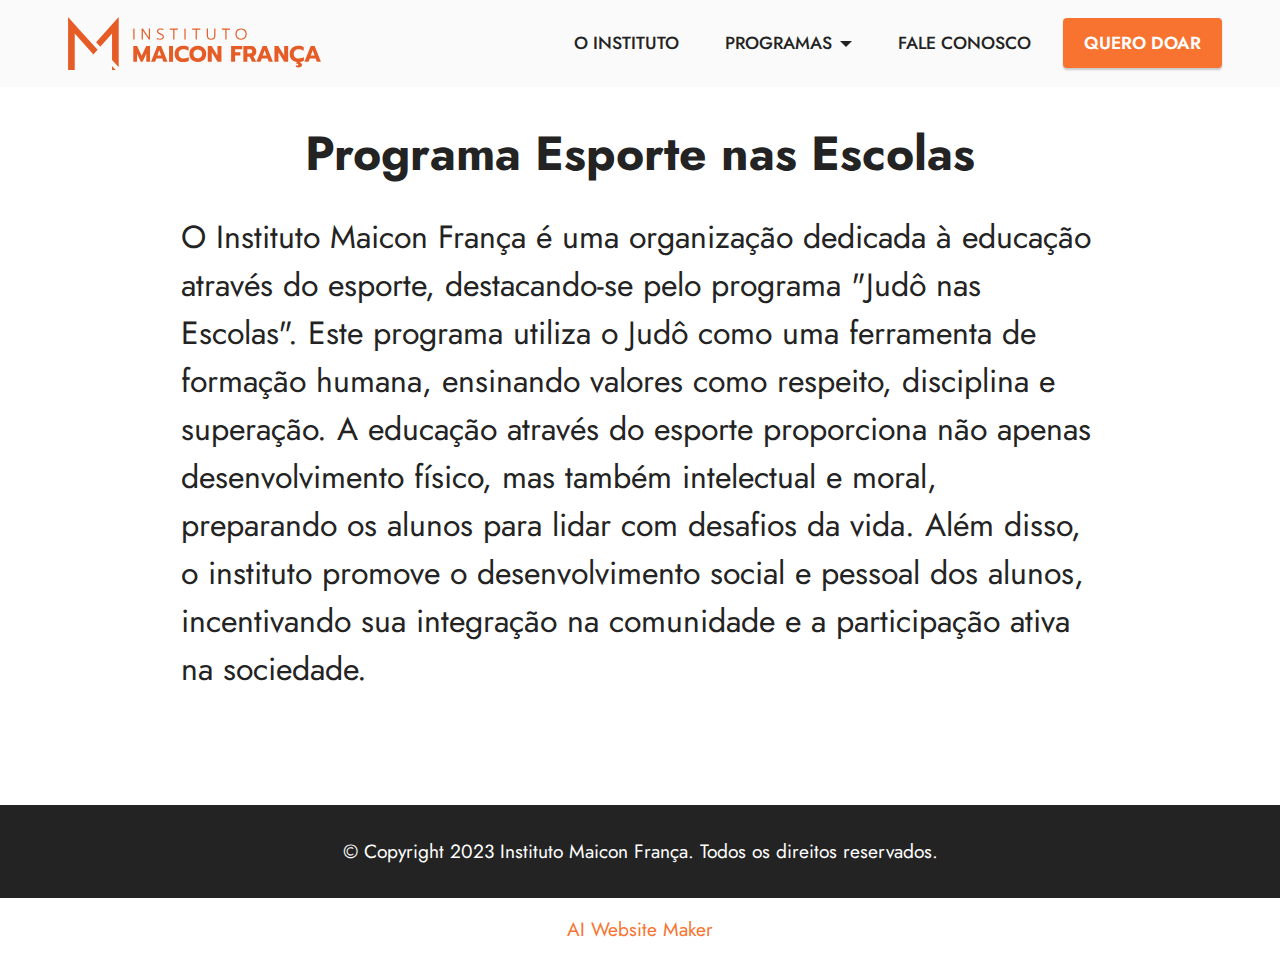
==== page1.html @ 951adec4 "Add files via upload" ====
<!DOCTYPE html>
<html  >
<head>
  <!-- Site made with Mobirise Website Builder v5.9.6, https://mobirise.com -->
  <meta charset="UTF-8">
  <meta http-equiv="X-UA-Compatible" content="IE=edge">
  <meta name="generator" content="Mobirise v5.9.6, mobirise.com">
  <meta name="viewport" content="width=device-width, initial-scale=1, minimum-scale=1">
  <link rel="shortcut icon" href="assets/images/logo-instituto-maicon-frana-3-128x128.png" type="image/x-icon">
  <meta name="description" content="">
  
  
  <title>Esporte nas Escolas</title>
  <link rel="stylesheet" href="assets/bootstrap/css/bootstrap.min.css">
  <link rel="stylesheet" href="assets/bootstrap/css/bootstrap-grid.min.css">
  <link rel="stylesheet" href="assets/bootstrap/css/bootstrap-reboot.min.css">
  <link rel="stylesheet" href="assets/dropdown/css/style.css">
  <link rel="stylesheet" href="assets/socicon/css/styles.css">
  <link rel="stylesheet" href="assets/theme/css/style.css">
  <link rel="preload" href="https://fonts.googleapis.com/css?family=Jost:100,200,300,400,500,600,700,800,900,100i,200i,300i,400i,500i,600i,700i,800i,900i&display=swap" as="style" onload="this.onload=null;this.rel='stylesheet'">
  <noscript><link rel="stylesheet" href="https://fonts.googleapis.com/css?family=Jost:100,200,300,400,500,600,700,800,900,100i,200i,300i,400i,500i,600i,700i,800i,900i&display=swap"></noscript>
  <link rel="preload" as="style" href="assets/mobirise/css/mbr-additional.css"><link rel="stylesheet" href="assets/mobirise/css/mbr-additional.css" type="text/css">

  
  
  
</head>
<body>
  
  <section data-bs-version="5.1" class="menu menu2 cid-sFCw1qGFAI" once="menu" id="menu2-9">
    
    <nav class="navbar navbar-dropdown navbar-fixed-top navbar-expand-lg">
        <div class="container-fluid">
            <div class="navbar-brand">
                <span class="navbar-logo">
                    <a href="index.html">
                        <img src="assets/images/instituto-maicon-frana.svg" alt="Home" style="height: 4.1rem;">
                    </a>
                </span>
                
            </div>
            <button class="navbar-toggler" type="button" data-toggle="collapse" data-bs-toggle="collapse" data-target="#navbarSupportedContent" data-bs-target="#navbarSupportedContent" aria-controls="navbarNavAltMarkup" aria-expanded="false" aria-label="Toggle navigation">
                <div class="hamburger">
                    <span></span>
                    <span></span>
                    <span></span>
                    <span></span>
                </div>
            </button>
            <div class="collapse navbar-collapse" id="navbarSupportedContent">
                <ul class="navbar-nav nav-dropdown" data-app-modern-menu="true"><li class="nav-item"><a class="nav-link link text-black text-primary display-4" href="#top">O INSTITUTO</a></li><li class="nav-item dropdown"><a class="nav-link link text-black text-primary dropdown-toggle display-4" href="index.html#features1-1i" data-toggle="dropdown-submenu" data-bs-toggle="dropdown" data-bs-auto-close="outside" aria-expanded="false">PROGRAMAS</a><div class="dropdown-menu" aria-labelledby="dropdown-540"><a class="text-black text-primary dropdown-item display-4" href="page1.html">Esporte nas Escolas</a><a class="text-black text-primary dropdown-item display-4" href="page2.html">Esporte Transforma</a><a class="text-black text-primary dropdown-item display-4" href="page3.html">Bolsas de Estudos </a><a class="text-black text-primary dropdown-item display-4" href="page4.html">Plano de Carreira  </a></div></li>
                    
                    <li class="nav-item"><a class="nav-link link text-black text-primary display-4" href="index.html#contacts2-1r">FALE CONOSCO</a>
                    </li></ul>
                
                <div class="navbar-buttons mbr-section-btn"><a class="btn btn-primary display-4" href="index.html#footer3-24">QUERO DOAR</a></div>
            </div>
        </div>
    </nav>
</section>

<section data-bs-version="5.1" class="content4 cid-tWuEYJDFMe" id="content4-o">
    

    
    
    <div class="container">
        <div class="row justify-content-center">
            <div class="title col-md-12 col-lg-10">
                <h3 class="mbr-section-title mbr-fonts-style align-center mb-4 display-2"><strong>Programa Esporte nas Escolas</strong></h3>
                <h4 class="mbr-section-subtitle align-center mbr-fonts-style mb-4 display-5">O Instituto Maicon França é uma organização dedicada à educação através do esporte, destacando-se pelo programa "Judô nas Escolas". Este programa utiliza o Judô como uma ferramenta de formação humana, ensinando valores como respeito, disciplina e superação. A educação através do esporte proporciona não apenas desenvolvimento físico, mas também intelectual e moral, preparando os alunos para lidar com desafios da vida. Além disso, o instituto promove o desenvolvimento social e pessoal dos alunos, incentivando sua integração na comunidade e a participação ativa na sociedade.&nbsp;</h4>
                
            </div>
        </div>
    </div>
</section>

<section data-bs-version="5.1" class="footer3 cid-sFCygHrmNf" once="footers" id="footer3-a">

    

    

    <div class="container-fluid">
        <div class="row align-center mbr-white">
            
            
            <div class="row row-copirayt">
                <p class="mbr-text mb-0 mbr-fonts-style mbr-white align-center display-7">
                    © Copyright 2023 Instituto Maicon França. Todos os direitos reservados.
                </p>
            </div>
        </div>
    </div>
</section><section class="display-7" style="padding: 0;align-items: center;justify-content: center;flex-wrap: wrap;    align-content: center;display: flex;position: relative;height: 4rem;"><a href="https://mobiri.se/2564690" style="flex: 1 1;height: 4rem;position: absolute;width: 100%;z-index: 1;"><img alt="" style="height: 4rem;" src="[data-uri]"></a><p style="margin: 0;text-align: center;" class="display-7">&#8204;</p><a style="z-index:1" href="https://mobirise.com/builder/ai-website-builder.html">AI Website Maker</a></section><script src="assets/bootstrap/js/bootstrap.bundle.min.js"></script>  <script src="assets/smoothscroll/smooth-scroll.js"></script>  <script src="assets/ytplayer/index.js"></script>  <script src="assets/dropdown/js/navbar-dropdown.js"></script>  <script src="assets/theme/js/script.js"></script>  
  
  
</body>
</html>
---- assets/dropdown/css/style.css ----
.navbar-dropdown {
  left: 0;
  padding: 0;
  position: absolute;
  right: 0;
  top: 0;
  transition: all 0.45s ease;
  z-index: 1030;
  background: #282828; }
  .navbar-dropdown .navbar-logo {
    margin-right: 0.8rem;
    transition: margin 0.3s ease-in-out;
    vertical-align: middle; }
    .navbar-dropdown .navbar-logo img {
      height: 3.125rem;
      transition: all 0.3s ease-in-out; }
    .navbar-dropdown .navbar-logo.mbr-iconfont {
      font-size: 3.125rem;
      line-height: 3.125rem; }
  .navbar-dropdown .navbar-caption {
    font-weight: 700;
    white-space: normal;
    vertical-align: -4px;
    line-height: 3.125rem !important; }
    .navbar-dropdown .navbar-caption, .navbar-dropdown .navbar-caption:hover {
      color: inherit;
      text-decoration: none; }
  .navbar-dropdown .mbr-iconfont + .navbar-caption {
    vertical-align: -1px; }
  .navbar-dropdown.navbar-fixed-top {
    position: fixed; }
  .navbar-dropdown .navbar-brand span {
    vertical-align: -4px; }
  .navbar-dropdown.bg-color.transparent {
    background: none; }
  .navbar-dropdown.navbar-short .navbar-brand {
    padding: 0.625rem 0; }
    .navbar-dropdown.navbar-short .navbar-brand span {
      vertical-align: -1px; }
  .navbar-dropdown.navbar-short .navbar-caption {
    line-height: 2.375rem !important;
    vertical-align: -2px; }
  .navbar-dropdown.navbar-short .navbar-logo {
    margin-right: 0.5rem; }
    .navbar-dropdown.navbar-short .navbar-logo img {
      height: 2.375rem; }
    .navbar-dropdown.navbar-short .navbar-logo.mbr-iconfont {
      font-size: 2.375rem;
      line-height: 2.375rem; }
  .navbar-dropdown.navbar-short .mbr-table-cell {
    height: 3.625rem; }
  .navbar-dropdown .navbar-close {
    left: 0.6875rem;
    position: fixed;
    top: 0.75rem;
    z-index: 1000; }
  .navbar-dropdown .hamburger-icon {
    content: "";
    display: inline-block;
    vertical-align: middle;
    width: 16px;
    -webkit-box-shadow: 0 -6px 0 1px #282828,0 0 0 1px #282828,0 6px 0 1px #282828;
    -moz-box-shadow: 0 -6px 0 1px #282828,0 0 0 1px #282828,0 6px 0 1px #282828;
    box-shadow: 0 -6px 0 1px #282828,0 0 0 1px #282828,0 6px 0 1px #282828; }

.dropdown-menu .dropdown-toggle[data-toggle="dropdown-submenu"]::after {
  border-bottom: 0.35em solid transparent;
  border-left: 0.35em solid;
  border-right: 0;
  border-top: 0.35em solid transparent;
  margin-left: 0.3rem; }

.dropdown-menu .dropdown-item:focus {
  outline: 0; }

.nav-dropdown {
  font-size: 0.75rem;
  font-weight: 500;
  height: auto !important; }
  .nav-dropdown .nav-btn {
    padding-left: 1rem; }
  .nav-dropdown .link {
    margin: .667em 1.667em;
    font-weight: 500;
    padding: 0;
    transition: color .2s ease-in-out; }
    .nav-dropdown .link.dropdown-toggle {
      margin-right: 2.583em; }
      .nav-dropdown .link.dropdown-toggle::after {
        margin-left: .25rem;
        border-top: 0.35em solid;
        border-right: 0.35em solid transparent;
        border-left: 0.35em solid transparent;
        border-bottom: 0; }
      .nav-dropdown .link.dropdown-toggle[aria-expanded="true"] {
        margin: 0;
        padding: 0.667em 3.263em  0.667em 1.667em; }
  .nav-dropdown .link::after,
  .nav-dropdown .dropdown-item::after {
    color: inherit; }
  .nav-dropdown .btn {
    font-size: 0.75rem;
    font-weight: 700;
    letter-spacing: 0;
    margin-bottom: 0;
    padding-left: 1.25rem;
    padding-right: 1.25rem; }
  .nav-dropdown .dropdown-menu {
    border-radius: 0;
    border: 0;
    left: 0;
    margin: 0;
    padding-bottom: 1.25rem;
    padding-top: 1.25rem;
    position: relative; }
  .nav-dropdown .dropdown-submenu {
    margin-left: 0.125rem;
    top: 0; }
  .nav-dropdown .dropdown-item {
    font-weight: 500;
    line-height: 2;
    padding: 0.3846em 4.615em 0.3846em 1.5385em;
    position: relative;
    transition: color .2s ease-in-out, background-color .2s ease-in-out; }
    .nav-dropdown .dropdown-item::after {
      margin-top: -0.3077em;
      position: absolute;
      right: 1.1538em;
      top: 50%; }
    .nav-dropdown .dropdown-item:focus, .nav-dropdown .dropdown-item:hover {
      background: none; }

@media (max-width: 767px) {
  .nav-dropdown.navbar-toggleable-sm {
    bottom: 0;
    display: none;
    left: 0;
    overflow-x: hidden;
    position: fixed;
    top: 0;
    transform: translateX(-100%);
    -ms-transform: translateX(-100%);
    -webkit-transform: translateX(-100%);
    width: 18.75rem;
    z-index: 999; } }
.nav-dropdown.navbar-toggleable-xl {
  bottom: 0;
  display: none;
  left: 0;
  overflow-x: hidden;
  position: fixed;
  top: 0;
  transform: translateX(-100%);
  -ms-transform: translateX(-100%);
  -webkit-transform: translateX(-100%);
  width: 18.75rem;
  z-index: 999; }

.nav-dropdown-sm {
  display: block !important;
  overflow-x: hidden;
  overflow: auto;
  padding-top: 3.875rem; }
  .nav-dropdown-sm::after {
    content: "";
    display: block;
    height: 3rem;
    width: 100%; }
  .nav-dropdown-sm.collapse.in ~ .navbar-close {
    display: block !important; }
  .nav-dropdown-sm.collapsing, .nav-dropdown-sm.collapse.in {
    transform: translateX(0);
    -ms-transform: translateX(0);
    -webkit-transform: translateX(0);
    transition: all 0.25s ease-out;
    -webkit-transition: all 0.25s ease-out;
    background: #282828; }
  .nav-dropdown-sm.collapsing[aria-expanded="false"] {
    transform: translateX(-100%);
    -ms-transform: translateX(-100%);
    -webkit-transform: translateX(-100%); }
  .nav-dropdown-sm .nav-item {
    display: block;
    margin-left: 0 !important;
    padding-left: 0; }
  .nav-dropdown-sm .link,
  .nav-dropdown-sm .dropdown-item {
    border-top: 1px dotted rgba(255, 255, 255, 0.1);
    font-size: 0.8125rem;
    line-height: 1.6;
    margin: 0 !important;
    padding: 0.875rem 2.4rem 0.875rem 1.5625rem !important;
    position: relative;
    white-space: normal; }
    .nav-dropdown-sm .link:focus, .nav-dropdown-sm .link:hover,
    .nav-dropdown-sm .dropdown-item:focus,
    .nav-dropdown-sm .dropdown-item:hover {
      background: rgba(0, 0, 0, 0.2) !important;
      color: #c0a375; }
  .nav-dropdown-sm .nav-btn {
    position: relative;
    padding: 1.5625rem 1.5625rem 0 1.5625rem; }
    .nav-dropdown-sm .nav-btn::before {
      border-top: 1px dotted rgba(255, 255, 255, 0.1);
      content: "";
      left: 0;
      position: absolute;
      top: 0;
      width: 100%; }
    .nav-dropdown-sm .nav-btn + .nav-btn {
      padding-top: 0.625rem; }
      .nav-dropdown-sm .nav-btn + .nav-btn::before {
        display: none; }
  .nav-dropdown-sm .btn {
    padding: 0.625rem 0; }
  .nav-dropdown-sm .dropdown-toggle[data-toggle="dropdown-submenu"]::after {
    margin-left: .25rem;
    border-top: 0.35em solid;
    border-right: 0.35em solid transparent;
    border-left: 0.35em solid transparent;
    border-bottom: 0; }
  .nav-dropdown-sm .dropdown-toggle[data-toggle="dropdown-submenu"][aria-expanded="true"]::after {
    border-top: 0;
    border-right: 0.35em solid transparent;
    border-left: 0.35em solid transparent;
    border-bottom: 0.35em solid; }
  .nav-dropdown-sm .dropdown-menu {
    margin: 0;
    padding: 0;
    position: relative;
    top: 0;
    left: 0;
    width: 100%;
    border: 0;
    float: none;
    border-radius: 0;
    background: none; }
  .nav-dropdown-sm .dropdown-submenu {
    left: 100%;
    margin-left: 0.125rem;
    margin-top: -1.25rem;
    top: 0; }

.navbar-toggleable-sm .nav-dropdown .dropdown-menu {
  position: absolute; }

.navbar-toggleable-sm .nav-dropdown .dropdown-submenu {
  left: 100%;
  margin-left: 0.125rem;
  margin-top: -1.25rem;
  top: 0; }

.navbar-toggleable-sm.opened .nav-dropdown .dropdown-menu {
  position: relative; }

.navbar-toggleable-sm.opened .nav-dropdown .dropdown-submenu {
  left: 0;
  margin-left: 00rem;
  margin-top: 0rem;
  top: 0; }

.is-builder .nav-dropdown.collapsing {
  transition: none !important; }
---- assets/socicon/css/styles.css ----
@charset "UTF-8";

@font-face {
  font-family: 'Socicon';
  src:  url('../fonts/socicon.eot');
  src:  url('../fonts/socicon.eot?#iefix') format('embedded-opentype'),
    url('../fonts/socicon.woff2') format('woff2'),
    url('../fonts/socicon.ttf') format('truetype'),
    url('../fonts/socicon.woff') format('woff'),
    url('../fonts/socicon.svg#socicon') format('svg');
  font-weight: normal;
  font-style: normal;
  font-display: swap;
}

[data-icon]:before {
  font-family: "socicon" !important;
  content: attr(data-icon);
  font-style: normal !important;
  font-weight: normal !important;
  font-variant: normal !important;
  text-transform: none !important;
  speak: none;
  line-height: 1;
  -webkit-font-smoothing: antialiased;
  -moz-osx-font-smoothing: grayscale;
}

[class^="socicon-"], [class*=" socicon-"] {
  /* use !important to prevent issues with browser extensions that change fonts */
  font-family: 'Socicon' !important;
  speak: none;
  font-style: normal;
  font-weight: normal;
  font-variant: normal;
  text-transform: none;
  line-height: 1;

  /* Better Font Rendering =========== */
  -webkit-font-smoothing: antialiased;
  -moz-osx-font-smoothing: grayscale;
}

.socicon-eitaa:before {
  content: "\e97c";
}
.socicon-soroush:before {
  content: "\e97d";
}
.socicon-bale:before {
  content: "\e97e";
}
.socicon-zazzle:before {
  content: "\e97b";
}
.socicon-society6:before {
  content: "\e97a";
}
.socicon-redbubble:before {
  content: "\e979";
}
.socicon-avvo:before {
  content: "\e978";
}
.socicon-stitcher:before {
  content: "\e977";
}
.socicon-googlehangouts:before {
  content: "\e974";
}
.socicon-dlive:before {
  content: "\e975";
}
.socicon-vsco:before {
  content: "\e976";
}
.socicon-flipboard:before {
  content: "\e973";
}
.socicon-ubuntu:before {
  content: "\e958";
}
.socicon-artstation:before {
  content: "\e959";
}
.socicon-invision:before {
  content: "\e95a";
}
.socicon-torial:before {
  content: "\e95b";
}
.socicon-collectorz:before {
  content: "\e95c";
}
.socicon-seenthis:before {
  content: "\e95d";
}
.socicon-googleplaymusic:before {
  content: "\e95e";
}
.socicon-debian:before {
  content: "\e95f";
}
.socicon-filmfreeway:before {
  content: "\e960";
}
.socicon-gnome:before {
  content: "\e961";
}
.socicon-itchio:before {
  content: "\e962";
}
.socicon-jamendo:before {
  content: "\e963";
}
.socicon-mix:before {
  content: "\e964";
}
.socicon-sharepoint:before {
  content: "\e965";
}
.socicon-tinder:before {
  content: "\e966";
}
.socicon-windguru:before {
  content: "\e967";
}
.socicon-cdbaby:before {
  content: "\e968";
}
.socicon-elementaryos:before {
  content: "\e969";
}
.socicon-stage32:before {
  content: "\e96a";
}
.socicon-tiktok:before {
  content: "\e96b";
}
.socicon-gitter:before {
  content: "\e96c";
}
.socicon-letterboxd:before {
  content: "\e96d";
}
.socicon-threema:before {
  content: "\e96e";
}
.socicon-splice:before {
  content: "\e96f";
}
.socicon-metapop:before {
  content: "\e970";
}
.socicon-naver:before {
  content: "\e971";
}
.socicon-remote:before {
  content: "\e972";
}
.socicon-internet:before {
  content: "\e957";
}
.socicon-moddb:before {
  content: "\e94b";
}
.socicon-indiedb:before {
  content: "\e94c";
}
.socicon-traxsource:before {
  content: "\e94d";
}
.socicon-gamefor:before {
  content: "\e94e";
}
.socicon-pixiv:before {
  content: "\e94f";
}
.socicon-myanimelist:before {
  content: "\e950";
}
.socicon-blackberry:before {
  content: "\e951";
}
.socicon-wickr:before {
  content: "\e952";
}
.socicon-spip:before {
  content: "\e953";
}
.socicon-napster:before {
  content: "\e954";
}
.socicon-beatport:before {
  content: "\e955";
}
.socicon-hackerone:before {
  content: "\e956";
}
.socicon-hackernews:before {
  content: "\e946";
}
.socicon-smashwords:before {
  content: "\e947";
}
.socicon-kobo:before {
  content: "\e948";
}
.socicon-bookbub:before {
  content: "\e949";
}
.socicon-mailru:before {
  content: "\e94a";
}
.socicon-gitlab:before {
  content: "\e945";
}
.socicon-instructables:before {
  content: "\e944";
}
.socicon-portfolio:before {
  content: "\e943";
}
.socicon-codered:before {
  content: "\e940";
}
.socicon-origin:before {
  content: "\e941";
}
.socicon-nextdoor:before {
  content: "\e942";
}
.socicon-udemy:before {
  content: "\e93f";
}
.socicon-livemaster:before {
  content: "\e93e";
}
.socicon-crunchbase:before {
  content: "\e93b";
}
.socicon-homefy:before {
  content: "\e93c";
}
.socicon-calendly:before {
  content: "\e93d";
}
.socicon-realtor:before {
  content: "\e90f";
}
.socicon-tidal:before {
  content: "\e910";
}
.socicon-qobuz:before {
  content: "\e911";
}
.socicon-natgeo:before {
  content: "\e912";
}
.socicon-mastodon:before {
  content: "\e913";
}
.socicon-unsplash:before {
  content: "\e914";
}
.socicon-homeadvisor:before {
  content: "\e915";
}
.socicon-angieslist:before {
  content: "\e916";
}
.socicon-codepen:before {
  content: "\e917";
}
.socicon-slack:before {
  content: "\e918";
}
.socicon-openaigym:before {
  content: "\e919";
}
.socicon-logmein:before {
  content: "\e91a";
}
.socicon-fiverr:before {
  content: "\e91b";
}
.socicon-gotomeeting:before {
  content: "\e91c";
}
.socicon-aliexpress:before {
  content: "\e91d";
}
.socicon-guru:before {
  content: "\e91e";
}
.socicon-appstore:before {
  content: "\e91f";
}
.socicon-homes:before {
  content: "\e920";
}
.socicon-zoom:before {
  content: "\e921";
}
.socicon-alibaba:before {
  content: "\e922";
}
.socicon-craigslist:before {
  content: "\e923";
}
.socicon-wix:before {
  content: "\e924";
}
.socicon-redfin:before {
  content: "\e925";
}
.socicon-googlecalendar:before {
  content: "\e926";
}
.socicon-shopify:before {
  content: "\e927";
}
.socicon-freelancer:before {
  content: "\e928";
}
.socicon-seedrs:before {
  content: "\e929";
}
.socicon-bing:before {
  content: "\e92a";
}
.socicon-doodle:before {
  content: "\e92b";
}
.socicon-bonanza:before {
  content: "\e92c";
}
.socicon-squarespace:before {
  content: "\e92d";
}
.socicon-toptal:before {
  content: "\e92e";
}
.socicon-gust:before {
  content: "\e92f";
}
.socicon-ask:before {
  content: "\e930";
}
.socicon-trulia:before {
  content: "\e931";
}
.socicon-loomly:before {
  content: "\e932";
}
.socicon-ghost:before {
  content: "\e933";
}
.socicon-upwork:before {
  content: "\e934";
}
.socicon-fundable:before {
  content: "\e935";
}
.socicon-booking:before {
  content: "\e936";
}
.socicon-googlemaps:before {
  content: "\e937";
}
.socicon-zillow:before {
  content: "\e938";
}
.socicon-niconico:before {
  content: "\e939";
}
.socicon-toneden:before {
  content: "\e93a";
}
.socicon-augment:before {
  content: "\e908";
}
.socicon-bitbucket:before {
  content: "\e909";
}
.socicon-fyuse:before {
  content: "\e90a";
}
.socicon-yt-gaming:before {
  content: "\e90b";
}
.socicon-sketchfab:before {
  content: "\e90c";
}
.socicon-mobcrush:before {
  content: "\e90d";
}
.socicon-microsoft:before {
  content: "\e90e";
}
.socicon-pandora:before {
  content: "\e907";
}
.socicon-messenger:before {
  content: "\e906";
}
.socicon-gamewisp:before {
  content: "\e905";
}
.socicon-bloglovin:before {
  content: "\e904";
}
.socicon-tunein:before {
  content: "\e903";
}
.socicon-gamejolt:before {
  content: "\e901";
}
.socicon-trello:before {
  content: "\e902";
}
.socicon-spreadshirt:before {
  content: "\e900";
}
.socicon-500px:before {
  content: "\e000";
}
.socicon-8tracks:before {
  content: "\e001";
}
.socicon-airbnb:before {
  content: "\e002";
}
.socicon-alliance:before {
  content: "\e003";
}
.socicon-amazon:before {
  content: "\e004";
}
.socicon-amplement:before {
  content: "\e005";
}
.socicon-android:before {
  content: "\e006";
}
.socicon-angellist:before {
  content: "\e007";
}
.socicon-apple:before {
  content: "\e008";
}
.socicon-appnet:before {
  content: "\e009";
}
.socicon-baidu:before {
  content: "\e00a";
}
.socicon-bandcamp:before {
  content: "\e00b";
}
.socicon-battlenet:before {
  content: "\e00c";
}
.socicon-mixer:before {
  content: "\e00d";
}
.socicon-bebee:before {
  content: "\e00e";
}
.socicon-bebo:before {
  content: "\e00f";
}
.socicon-behance:before {
  content: "\e010";
}
.socicon-blizzard:before {
  content: "\e011";
}
.socicon-blogger:before {
  content: "\e012";
}
.socicon-buffer:before {
  content: "\e013";
}
.socicon-chrome:before {
  content: "\e014";
}
.socicon-coderwall:before {
  content: "\e015";
}
.socicon-curse:before {
  content: "\e016";
}
.socicon-dailymotion:before {
  content: "\e017";
}
.socicon-deezer:before {
  content: "\e018";
}
.socicon-delicious:before {
  content: "\e019";
}
.socicon-deviantart:before {
  content: "\e01a";
}
.socicon-diablo:before {
  content: "\e01b";
}
.socicon-digg:before {
  content: "\e01c";
}
.socicon-discord:before {
  content: "\e01d";
}
.socicon-disqus:before {
  content: "\e01e";
}
.socicon-douban:before {
  content: "\e01f";
}
.socicon-draugiem:before {
  content: "\e020";
}
.socicon-dribbble:before {
  content: "\e021";
}
.socicon-drupal:before {
  content: "\e022";
}
.socicon-ebay:before {
  content: "\e023";
}
.socicon-ello:before {
  content: "\e024";
}
.socicon-endomodo:before {
  content: "\e025";
}
.socicon-envato:before {
  content: "\e026";
}
.socicon-etsy:before {
  content: "\e027";
}
.socicon-facebook:before {
  content: "\e028";
}
.socicon-feedburner:before {
  content: "\e029";
}
.socicon-filmweb:before {
  content: "\e02a";
}
.socicon-firefox:before {
  content: "\e02b";
}
.socicon-flattr:before {
  content: "\e02c";
}
.socicon-flickr:before {
  content: "\e02d";
}
.socicon-formulr:before {
  content: "\e02e";
}
.socicon-forrst:before {
  content: "\e02f";
}
.socicon-foursquare:before {
  content: "\e030";
}
.socicon-friendfeed:before {
  content: "\e031";
}
.socicon-github:before {
  content: "\e032";
}
.socicon-goodreads:before {
  content: "\e033";
}
.socicon-google:before {
  content: "\e034";
}
.socicon-googlescholar:before {
  content: "\e035";
}
.socicon-googlegroups:before {
  content: "\e036";
}
.socicon-googlephotos:before {
  content: "\e037";
}
.socicon-googleplus:before {
  content: "\e038";
}
.socicon-grooveshark:before {
  content: "\e039";
}
.socicon-hackerrank:before {
  content: "\e03a";
}
.socicon-hearthstone:before {
  content: "\e03b";
}
.socicon-hellocoton:before {
  content: "\e03c";
}
.socicon-heroes:before {
  content: "\e03d";
}
.socicon-smashcast:before {
  content: "\e03e";
}
.socicon-horde:before {
  content: "\e03f";
}
.socicon-houzz:before {
  content: "\e040";
}
.socicon-icq:before {
  content: "\e041";
}
.socicon-identica:before {
  content: "\e042";
}
.socicon-imdb:before {
  content: "\e043";
}
.socicon-instagram:before {
  content: "\e044";
}
.socicon-issuu:before {
  content: "\e045";
}
.socicon-istock:before {
  content: "\e046";
}
.socicon-itunes:before {
  content: "\e047";
}
.socicon-keybase:before {
  content: "\e048";
}
.socicon-lanyrd:before {
  content: "\e049";
}
.socicon-lastfm:before {
  content: "\e04a";
}
.socicon-line:before {
  content: "\e04b";
}
.socicon-linkedin:before {
  content: "\e04c";
}
.socicon-livejournal:before {
  content: "\e04d";
}
.socicon-lyft:before {
  content: "\e04e";
}
.socicon-macos:before {
  content: "\e04f";
}
.socicon-mail:before {
  content: "\e050";
}
.socicon-medium:before {
  content: "\e051";
}
.socicon-meetup:before {
  content: "\e052";
}
.socicon-mixcloud:before {
  content: "\e053";
}
.socicon-modelmayhem:before {
  content: "\e054";
}
.socicon-mumble:before {
  content: "\e055";
}
.socicon-myspace:before {
  content: "\e056";
}
.socicon-newsvine:before {
  content: "\e057";
}
.socicon-nintendo:before {
  content: "\e058";
}
.socicon-npm:before {
  content: "\e059";
}
.socicon-odnoklassniki:before {
  content: "\e05a";
}
.socicon-openid:before {
  content: "\e05b";
}
.socicon-opera:before {
  content: "\e05c";
}
.socicon-outlook:before {
  content: "\e05d";
}
.socicon-overwatch:before {
  content: "\e05e";
}
.socicon-patreon:before {
  content: "\e05f";
}
.socicon-paypal:before {
  content: "\e060";
}
.socicon-periscope:before {
  content: "\e061";
}
.socicon-persona:before {
  content: "\e062";
}
.socicon-pinterest:before {
  content: "\e063";
}
.socicon-play:before {
  content: "\e064";
}
.socicon-player:before {
  content: "\e065";
}
.socicon-playstation:before {
  content: "\e066";
}
.socicon-pocket:before {
  content: "\e067";
}
.socicon-qq:before {
  content: "\e068";
}
.socicon-quora:before {
  content: "\e069";
}
.socicon-raidcall:before {
  content: "\e06a";
}
.socicon-ravelry:before {
  content: "\e06b";
}
.socicon-reddit:before {
  content: "\e06c";
}
.socicon-renren:before {
  content: "\e06d";
}
.socicon-researchgate:before {
  content: "\e06e";
}
.socicon-residentadvisor:before {
  content: "\e06f";
}
.socicon-reverbnation:before {
  content: "\e070";
}
.socicon-rss:before {
  content: "\e071";
}
.socicon-sharethis:before {
  content: "\e072";
}
.socicon-skype:before {
  content: "\e073";
}
.socicon-slideshare:before {
  content: "\e074";
}
.socicon-smugmug:before {
  content: "\e075";
}
.socicon-snapchat:before {
  content: "\e076";
}
.socicon-songkick:before {
  content: "\e077";
}
.socicon-soundcloud:before {
  content: "\e078";
}
.socicon-spotify:before {
  content: "\e079";
}
.socicon-stackexchange:before {
  content: "\e07a";
}
.socicon-stackoverflow:before {
  content: "\e07b";
}
.socicon-starcraft:before {
  content: "\e07c";
}
.socicon-stayfriends:before {
  content: "\e07d";
}
.socicon-steam:before {
  content: "\e07e";
}
.socicon-storehouse:before {
  content: "\e07f";
}
.socicon-strava:before {
  content: "\e080";
}
.socicon-streamjar:before {
  content: "\e081";
}
.socicon-stumbleupon:before {
  content: "\e082";
}
.socicon-swarm:before {
  content: "\e083";
}
.socicon-teamspeak:before {
  content: "\e084";
}
.socicon-teamviewer:before {
  content: "\e085";
}
.socicon-technorati:before {
  content: "\e086";
}
.socicon-telegram:before {
  content: "\e087";
}
.socicon-tripadvisor:before {
  content: "\e088";
}
.socicon-tripit:before {
  content: "\e089";
}
.socicon-triplej:before {
  content: "\e08a";
}
.socicon-tumblr:before {
  content: "\e08b";
}
.socicon-twitch:before {
  content: "\e08c";
}
.socicon-twitter:before {
  content: "\e08d";
}
.socicon-uber:before {
  content: "\e08e";
}
.socicon-ventrilo:before {
  content: "\e08f";
}
.socicon-viadeo:before {
  content: "\e090";
}
.socicon-viber:before {
  content: "\e091";
}
.socicon-viewbug:before {
  content: "\e092";
}
.socicon-vimeo:before {
  content: "\e093";
}
.socicon-vine:before {
  content: "\e094";
}
.socicon-vkontakte:before {
  content: "\e095";
}
.socicon-warcraft:before {
  content: "\e096";
}
.socicon-wechat:before {
  content: "\e097";
}
.socicon-weibo:before {
  content: "\e098";
}
.socicon-whatsapp:before {
  content: "\e099";
}
.socicon-wikipedia:before {
  content: "\e09a";
}
.socicon-windows:before {
  content: "\e09b";
}
.socicon-wordpress:before {
  content: "\e09c";
}
.socicon-wykop:before {
  content: "\e09d";
}
.socicon-xbox:before {
  content: "\e09e";
}
.socicon-xing:before {
  content: "\e09f";
}
.socicon-yahoo:before {
  content: "\e0a0";
}
.socicon-yammer:before {
  content: "\e0a1";
}
.socicon-yandex:before {
  content: "\e0a2";
}
.socicon-yelp:before {
  content: "\e0a3";
}
.socicon-younow:before {
  content: "\e0a4";
}
.socicon-youtube:before {
  content: "\e0a5";
}
.socicon-zapier:before {
  content: "\e0a6";
}
.socicon-zerply:before {
  content: "\e0a7";
}
.socicon-zomato:before {
  content: "\e0a8";
}
.socicon-zynga:before {
  content: "\e0a9";
}
---- assets/theme/css/style.css ----
@charset "UTF-8";
section {
  background-color: #ffffff;
}

body {
  font-style: normal;
  line-height: 1.5;
  font-weight: 400;
  color: #232323;
  position: relative;
}

button {
  background-color: transparent;
  border-color: transparent;
}

section,
.container,
.container-fluid {
  position: relative;
  word-wrap: break-word;
}

a.mbr-iconfont:hover {
  text-decoration: none;
}

.article .lead p,
.article .lead ul,
.article .lead ol,
.article .lead pre,
.article .lead blockquote {
  margin-bottom: 0;
}

a {
  font-style: normal;
  font-weight: 400;
  cursor: pointer;
}
a, a:hover {
  text-decoration: none;
}

.mbr-section-title {
  font-style: normal;
  line-height: 1.3;
}

.mbr-section-subtitle {
  line-height: 1.3;
}

.mbr-text {
  font-style: normal;
  line-height: 1.7;
}

h1,
h2,
h3,
h4,
h5,
h6,
.display-1,
.display-2,
.display-4,
.display-5,
.display-7,
span,
p,
a {
  line-height: 1;
  word-break: break-word;
  word-wrap: break-word;
  font-weight: 400;
}

b,
strong {
  font-weight: bold;
}

input:-webkit-autofill, input:-webkit-autofill:hover, input:-webkit-autofill:focus, input:-webkit-autofill:active {
  transition-delay: 9999s;
  -webkit-transition-property: background-color, color;
  transition-property: background-color, color;
}

textarea[type=hidden] {
  display: none;
}

section {
  background-position: 50% 50%;
  background-repeat: no-repeat;
  background-size: cover;
}
section .mbr-background-video,
section .mbr-background-video-preview {
  position: absolute;
  bottom: 0;
  left: 0;
  right: 0;
  top: 0;
}

.hidden {
  visibility: hidden;
}

.mbr-z-index20 {
  z-index: 20;
}

/*! Base colors */
.mbr-white {
  color: #ffffff;
}

.mbr-black {
  color: #111111;
}

.mbr-bg-white {
  background-color: #ffffff;
}

.mbr-bg-black {
  background-color: #000000;
}

/*! Text-aligns */
.align-left {
  text-align: left;
}

.align-center {
  text-align: center;
}

.align-right {
  text-align: right;
}

/*! Font-weight  */
.mbr-light {
  font-weight: 300;
}

.mbr-regular {
  font-weight: 400;
}

.mbr-semibold {
  font-weight: 500;
}

.mbr-bold {
  font-weight: 700;
}

/*! Media  */
.media-content {
  flex-basis: 100%;
}

.media-container-row {
  display: flex;
  flex-direction: row;
  flex-wrap: wrap;
  justify-content: center;
  align-content: center;
  align-items: start;
}
.media-container-row .media-size-item {
  width: 400px;
}

.media-container-column {
  display: flex;
  flex-direction: column;
  flex-wrap: wrap;
  justify-content: center;
  align-content: center;
  align-items: stretch;
}
.media-container-column > * {
  width: 100%;
}

@media (min-width: 992px) {
  .media-container-row {
    flex-wrap: nowrap;
  }
}
figure {
  margin-bottom: 0;
  overflow: hidden;
}

figure[mbr-media-size] {
  transition: width 0.1s;
}

img,
iframe {
  display: block;
  width: 100%;
}

.card {
  background-color: transparent;
  border: none;
}

.card-box {
  width: 100%;
}

.card-img {
  text-align: center;
  flex-shrink: 0;
  -webkit-flex-shrink: 0;
}

.media {
  max-width: 100%;
  margin: 0 auto;
}

.mbr-figure {
  align-self: center;
}

.media-container > div {
  max-width: 100%;
}

.mbr-figure img,
.card-img img {
  width: 100%;
}

@media (max-width: 991px) {
  .media-size-item {
    width: auto !important;
  }

  .media {
    width: auto;
  }

  .mbr-figure {
    width: 100% !important;
  }
}
/*! Buttons */
.mbr-section-btn {
  margin-left: -0.6rem;
  margin-right: -0.6rem;
  font-size: 0;
}

.btn {
  font-weight: 600;
  border-width: 1px;
  font-style: normal;
  margin: 0.6rem 0.6rem;
  white-space: normal;
  transition: all 0.2s ease-in-out;
  display: inline-flex;
  align-items: center;
  justify-content: center;
  word-break: break-word;
}

.btn-sm {
  font-weight: 600;
  letter-spacing: 0px;
  transition: all 0.3s ease-in-out;
}

.btn-md {
  font-weight: 600;
  letter-spacing: 0px;
  transition: all 0.3s ease-in-out;
}

.btn-lg {
  font-weight: 600;
  letter-spacing: 0px;
  transition: all 0.3s ease-in-out;
}

.btn-form {
  margin: 0;
}
.btn-form:hover {
  cursor: pointer;
}

nav .mbr-section-btn {
  margin-left: 0rem;
  margin-right: 0rem;
}

/*! Btn icon margin */
.btn .mbr-iconfont,
.btn.btn-sm .mbr-iconfont {
  order: 1;
  cursor: pointer;
  margin-left: 0.5rem;
  vertical-align: sub;
}

.btn.btn-md .mbr-iconfont,
.btn.btn-md .mbr-iconfont {
  margin-left: 0.8rem;
}

.mbr-regular {
  font-weight: 400;
}

.mbr-semibold {
  font-weight: 500;
}

.mbr-bold {
  font-weight: 700;
}

[type=submit] {
  -webkit-appearance: none;
}

/*! Full-screen */
.mbr-fullscreen .mbr-overlay {
  min-height: 100vh;
}

.mbr-fullscreen {
  display: flex;
  display: -moz-flex;
  display: -ms-flex;
  display: -o-flex;
  align-items: center;
  min-height: 100vh;
  padding-top: 3rem;
  padding-bottom: 3rem;
}

/*! Map */
.map {
  height: 25rem;
  position: relative;
}
.map iframe {
  width: 100%;
  height: 100%;
}

/*! Scroll to top arrow */
.mbr-arrow-up {
  bottom: 25px;
  right: 90px;
  position: fixed;
  text-align: right;
  z-index: 5000;
  color: #ffffff;
  font-size: 22px;
}

.mbr-arrow-up a {
  background: rgba(0, 0, 0, 0.2);
  border-radius: 50%;
  color: #fff;
  display: inline-block;
  height: 60px;
  width: 60px;
  border: 2px solid #fff;
  outline-style: none !important;
  position: relative;
  text-decoration: none;
  transition: all 0.3s ease-in-out;
  cursor: pointer;
  text-align: center;
}
.mbr-arrow-up a:hover {
  background-color: rgba(0, 0, 0, 0.4);
}
.mbr-arrow-up a i {
  line-height: 60px;
}

.mbr-arrow-up-icon {
  display: block;
  color: #fff;
}

.mbr-arrow-up-icon::before {
  content: "›";
  display: inline-block;
  font-family: serif;
  font-size: 22px;
  line-height: 1;
  font-style: normal;
  position: relative;
  top: 6px;
  left: -4px;
  transform: rotate(-90deg);
}

/*! Arrow Down */
.mbr-arrow {
  position: absolute;
  bottom: 45px;
  left: 50%;
  width: 60px;
  height: 60px;
  cursor: pointer;
  background-color: rgba(80, 80, 80, 0.5);
  border-radius: 50%;
  transform: translateX(-50%);
}
@media (max-width: 767px) {
  .mbr-arrow {
    display: none;
  }
}
.mbr-arrow > a {
  display: inline-block;
  text-decoration: none;
  outline-style: none;
  -webkit-animation: arrowdown 1.7s ease-in-out infinite;
          animation: arrowdown 1.7s ease-in-out infinite;
  color: #ffffff;
}
.mbr-arrow > a > i {
  position: absolute;
  top: -2px;
  left: 15px;
  font-size: 2rem;
}

#scrollToTop a i::before {
  content: "";
  position: absolute;
  display: block;
  border-bottom: 2.5px solid #fff;
  border-left: 2.5px solid #fff;
  width: 27.8%;
  height: 27.8%;
  left: 50%;
  top: 51%;
  transform: translateY(-30%) translateX(-50%) rotate(135deg);
}

@keyframes arrowdown {
  0% {
    transform: translateY(0px);
  }
  50% {
    transform: translateY(-5px);
  }
  100% {
    transform: translateY(0px);
  }
}
@-webkit-keyframes arrowdown {
  0% {
    transform: translateY(0px);
  }
  50% {
    transform: translateY(-5px);
  }
  100% {
    transform: translateY(0px);
  }
}
@media (max-width: 500px) {
  .mbr-arrow-up {
    left: 0;
    right: 0;
    text-align: center;
  }
}
/*Gradients animation*/
@keyframes gradient-animation {
  from {
    background-position: 0% 100%;
    -webkit-animation-timing-function: ease-in-out;
            animation-timing-function: ease-in-out;
  }
  to {
    background-position: 100% 0%;
    -webkit-animation-timing-function: ease-in-out;
            animation-timing-function: ease-in-out;
  }
}
@-webkit-keyframes gradient-animation {
  from {
    background-position: 0% 100%;
    -webkit-animation-timing-function: ease-in-out;
            animation-timing-function: ease-in-out;
  }
  to {
    background-position: 100% 0%;
    -webkit-animation-timing-function: ease-in-out;
            animation-timing-function: ease-in-out;
  }
}
.bg-gradient {
  background-size: 200% 200%;
  animation: gradient-animation 5s infinite alternate;
  -webkit-animation: gradient-animation 5s infinite alternate;
}

.menu .navbar-brand {
  display: -webkit-flex;
}
.menu .navbar-brand span {
  display: flex;
  display: -webkit-flex;
}
.menu .navbar-brand .navbar-caption-wrap {
  display: -webkit-flex;
}
.menu .navbar-brand .navbar-logo img {
  display: -webkit-flex;
  width: auto;
}
@media (min-width: 768px) and (max-width: 991px) {
  .menu .navbar-toggleable-sm .navbar-nav {
    display: -ms-flexbox;
  }
}
@media (max-width: 991px) {
  .menu .navbar-collapse {
    max-height: 93.5vh;
  }
  .menu .navbar-collapse.show {
    overflow: auto;
  }
}
@media (min-width: 992px) {
  .menu .navbar-nav.nav-dropdown {
    display: -webkit-flex;
  }
  .menu .navbar-toggleable-sm .navbar-collapse {
    display: -webkit-flex !important;
  }
  .menu .collapsed .navbar-collapse {
    max-height: 93.5vh;
  }
  .menu .collapsed .navbar-collapse.show {
    overflow: auto;
  }
}
@media (max-width: 767px) {
  .menu .navbar-collapse {
    max-height: 80vh;
  }
}

.nav-link .mbr-iconfont {
  margin-right: 0.5rem;
}

.navbar {
  display: -webkit-flex;
  -webkit-flex-wrap: wrap;
  -webkit-align-items: center;
  -webkit-justify-content: space-between;
}

.navbar-collapse {
  -webkit-flex-basis: 100%;
  -webkit-flex-grow: 1;
  -webkit-align-items: center;
}

.nav-dropdown .link {
  padding: 0.667em 1.667em !important;
  margin: 0 !important;
}

.nav {
  display: -webkit-flex;
  -webkit-flex-wrap: wrap;
}

.row {
  display: -webkit-flex;
  -webkit-flex-wrap: wrap;
}

.justify-content-center {
  -webkit-justify-content: center;
}

.form-inline {
  display: -webkit-flex;
}

.card-wrapper {
  -webkit-flex: 1;
}

.carousel-control {
  z-index: 10;
  display: -webkit-flex;
}

.carousel-controls {
  display: -webkit-flex;
}

.media {
  display: -webkit-flex;
}

.form-group:focus {
  outline: none;
}

.jq-selectbox__select {
  padding: 7px 0;
  position: relative;
}

.jq-selectbox__dropdown {
  overflow: hidden;
  border-radius: 10px;
  position: absolute;
  top: 100%;
  left: 0 !important;
  width: 100% !important;
}

.jq-selectbox__trigger-arrow {
  right: 0;
  transform: translateY(-50%);
}

.jq-selectbox li {
  padding: 1.07em 0.5em;
}

input[type=range] {
  padding-left: 0 !important;
  padding-right: 0 !important;
}

.modal-dialog,
.modal-content {
  height: 100%;
}

.modal-dialog .carousel-inner {
  height: calc(100vh - 1.75rem);
}
@media (max-width: 575px) {
  .modal-dialog .carousel-inner {
    height: calc(100vh - 1rem);
  }
}

.carousel-item {
  text-align: center;
}

.carousel-item img {
  margin: auto;
}

.navbar-toggler {
  align-self: flex-start;
  padding: 0.25rem 0.75rem;
  font-size: 1.25rem;
  line-height: 1;
  background: transparent;
  border: 1px solid transparent;
  border-radius: 0.25rem;
}

.navbar-toggler:focus,
.navbar-toggler:hover {
  text-decoration: none;
  box-shadow: none;
}

.navbar-toggler-icon {
  display: inline-block;
  width: 1.5em;
  height: 1.5em;
  vertical-align: middle;
  content: "";
  background: no-repeat center center;
  background-size: 100% 100%;
}

.navbar-toggler-left {
  position: absolute;
  left: 1rem;
}

.navbar-toggler-right {
  position: absolute;
  right: 1rem;
}

.card-img {
  width: auto;
}

.menu .navbar.collapsed:not(.beta-menu) {
  flex-direction: column;
}

.carousel-item.active,
.carousel-item-next,
.carousel-item-prev {
  display: flex;
}

.note-air-layout .dropup .dropdown-menu,
.note-air-layout .navbar-fixed-bottom .dropdown .dropdown-menu {
  bottom: initial !important;
}

html,
body {
  height: auto;
  min-height: 100vh;
}

.dropup .dropdown-toggle::after {
  display: none;
}

.form-asterisk {
  font-family: initial;
  position: absolute;
  top: -2px;
  font-weight: normal;
}

.form-control-label {
  position: relative;
  cursor: pointer;
  margin-bottom: 0.357em;
  padding: 0;
}

.alert {
  color: #ffffff;
  border-radius: 0;
  border: 0;
  font-size: 1.1rem;
  line-height: 1.5;
  margin-bottom: 1.875rem;
  padding: 1.25rem;
  position: relative;
  text-align: center;
}
.alert.alert-form::after {
  background-color: inherit;
  bottom: -7px;
  content: "";
  display: block;
  height: 14px;
  left: 50%;
  margin-left: -7px;
  position: absolute;
  transform: rotate(45deg);
  width: 14px;
}

.form-control {
  background-color: #ffffff;
  background-clip: border-box;
  color: #232323;
  line-height: 1rem !important;
  height: auto;
  padding: 0.6rem 1.2rem;
  transition: border-color 0.25s ease 0s;
  border: 1px solid transparent !important;
  border-radius: 4px;
  box-shadow: rgba(0, 0, 0, 0.07) 0px 1px 1px 0px, rgba(0, 0, 0, 0.07) 0px 1px 3px 0px, rgba(0, 0, 0, 0.03) 0px 0px 0px 1px;
}
.form-active .form-control:invalid {
  border-color: red;
}

form .row {
  margin-left: -0.6rem;
  margin-right: -0.6rem;
}
form .row [class*=col] {
  padding-left: 0.6rem;
  padding-right: 0.6rem;
}

form .mbr-section-btn {
  margin: 0;
  padding-left: 0.6rem;
  padding-right: 0.6rem;
}

form .btn {
  display: flex;
  padding: 0.6rem 1.2rem;
  margin: 0;
}

form .form-check-input {
  margin-top: 0.5;
}

textarea.form-control {
  line-height: 1.5rem !important;
}

.form-group {
  margin-bottom: 1.2rem;
}

.form-control,
form .btn {
  min-height: 48px;
}

.gdpr-block label span.textGDPR input[name=gdpr] {
  top: 7px;
}

.form-control:focus {
  box-shadow: none;
}

:focus {
  outline: none;
}

.mbr-overlay {
  background-color: #000;
  bottom: 0;
  left: 0;
  opacity: 0.5;
  position: absolute;
  right: 0;
  top: 0;
  z-index: 0;
  pointer-events: none;
}

blockquote {
  font-style: italic;
  padding: 3rem;
  font-size: 1.09rem;
  position: relative;
  border-left: 3px solid;
}

ul,
ol,
pre,
blockquote {
  margin-bottom: 2.3125rem;
}

.mt-4 {
  margin-top: 2rem !important;
}

.mb-4 {
  margin-bottom: 2rem !important;
}

@media (min-width: 992px) {
  .container {
    padding-left: 16px;
    padding-right: 16px;
  }

  .row {
    margin-left: -16px;
    margin-right: -16px;
  }
  .row > [class*=col] {
    padding-left: 16px;
    padding-right: 16px;
  }
}
@media (min-width: 768px) {
  .container-fluid {
    padding-left: 32px;
    padding-right: 32px;
  }
}
@media (min-width: 768px) and (max-width: 991px) {
  .mbr-container {
    padding-left: 32px;
    padding-right: 32px;
  }
}
@media (max-width: 767px) {
  .mbr-container {
    padding-left: 16px;
    padding-right: 16px;
  }
}
.card-wrapper,
.item-wrapper {
  overflow: hidden;
}

.app-video-wrapper > img {
  opacity: 1;
}

.item {
  position: relative;
}

.dropdown-menu .dropdown-menu {
  left: 100%;
}

.dropdown-item + .dropdown-menu {
  display: none;
}

.dropdown-item:hover + .dropdown-menu,
.dropdown-menu:hover {
  display: block;
}

@media (min-aspect-ratio: 16/9) {
  .mbr-video-foreground {
    height: 300% !important;
    top: -100% !important;
  }
}
@media (max-aspect-ratio: 16/9) {
  .mbr-video-foreground {
    width: 300% !important;
    left: -100% !important;
  }
}.engine {
	position: absolute;
	text-indent: -2400px;
	text-align: center;
	padding: 0;
	top: 0;
	left: -2400px;
}
---- assets/mobirise/css/mbr-additional.css ----
.btn {
  border-width: 2px;
}
body {
  font-family: Jost;
}
.display-1 {
  font-family: 'Jost', sans-serif;
  font-size: 4rem;
  line-height: 1.1;
}
.display-1 > .mbr-iconfont {
  font-size: 5rem;
}
.display-2 {
  font-family: 'Jost', sans-serif;
  font-size: 3rem;
  line-height: 1.1;
}
.display-2 > .mbr-iconfont {
  font-size: 3.75rem;
}
.display-4 {
  font-family: 'Jost', sans-serif;
  font-size: 1.1rem;
  line-height: 1.5;
}
.display-4 > .mbr-iconfont {
  font-size: 1.375rem;
}
.display-5 {
  font-family: 'Jost', sans-serif;
  font-size: 2rem;
  line-height: 1.5;
}
.display-5 > .mbr-iconfont {
  font-size: 2.5rem;
}
.display-7 {
  font-family: 'Jost', sans-serif;
  font-size: 1.2rem;
  line-height: 1.5;
}
.display-7 > .mbr-iconfont {
  font-size: 1.5rem;
}
/* ---- Fluid typography for mobile devices ---- */
/* 1.4 - font scale ratio ( bootstrap == 1.42857 ) */
/* 100vw - current viewport width */
/* (48 - 20)  48 == 48rem == 768px, 20 == 20rem == 320px(minimal supported viewport) */
/* 0.65 - min scale variable, may vary */
@media (max-width: 992px) {
  .display-1 {
    font-size: 3.2rem;
  }
}
@media (max-width: 768px) {
  .display-1 {
    font-size: 2.8rem;
    font-size: calc( 2.05rem + (4 - 2.05) * ((100vw - 20rem) / (48 - 20)));
    line-height: calc( 1.1 * (2.05rem + (4 - 2.05) * ((100vw - 20rem) / (48 - 20))));
  }
  .display-2 {
    font-size: 2.4rem;
    font-size: calc( 1.7rem + (3 - 1.7) * ((100vw - 20rem) / (48 - 20)));
    line-height: calc( 1.3 * (1.7rem + (3 - 1.7) * ((100vw - 20rem) / (48 - 20))));
  }
  .display-4 {
    font-size: 0.88rem;
    font-size: calc( 1.0350000000000001rem + (1.1 - 1.0350000000000001) * ((100vw - 20rem) / (48 - 20)));
    line-height: calc( 1.4 * (1.0350000000000001rem + (1.1 - 1.0350000000000001) * ((100vw - 20rem) / (48 - 20))));
  }
  .display-5 {
    font-size: 1.6rem;
    font-size: calc( 1.35rem + (2 - 1.35) * ((100vw - 20rem) / (48 - 20)));
    line-height: calc( 1.4 * (1.35rem + (2 - 1.35) * ((100vw - 20rem) / (48 - 20))));
  }
  .display-7 {
    font-size: 0.96rem;
    font-size: calc( 1.07rem + (1.2 - 1.07) * ((100vw - 20rem) / (48 - 20)));
    line-height: calc( 1.4 * (1.07rem + (1.2 - 1.07) * ((100vw - 20rem) / (48 - 20))));
  }
}
/* Buttons */
.btn {
  padding: 0.6rem 1.2rem;
  border-radius: 4px;
}
.btn-sm {
  padding: 0.6rem 1.2rem;
  border-radius: 4px;
}
.btn-md {
  padding: 0.6rem 1.2rem;
  border-radius: 4px;
}
.btn-lg {
  padding: 1rem 2.6rem;
  border-radius: 4px;
}
.bg-primary {
  background-color: #f97330 !important;
}
.bg-success {
  background-color: #40b0bf !important;
}
.bg-info {
  background-color: #47b5ed !important;
}
.bg-warning {
  background-color: #ffe161 !important;
}
.bg-danger {
  background-color: #f97330 !important;
}
.btn-primary,
.btn-primary:active {
  background-color: #f97330 !important;
  border-color: #f97330 !important;
  color: #ffffff !important;
  box-shadow: 0 2px 2px 0 rgba(0, 0, 0, 0.2);
}
.btn-primary:hover,
.btn-primary:focus,
.btn-primary.focus,
.btn-primary.active {
  color: #ffffff !important;
  background-color: #cc4806 !important;
  border-color: #cc4806 !important;
  box-shadow: 0 2px 5px 0 rgba(0, 0, 0, 0.2);
}
.btn-primary.disabled,
.btn-primary:disabled {
  color: #ffffff !important;
  background-color: #cc4806 !important;
  border-color: #cc4806 !important;
}
.btn-secondary,
.btn-secondary:active {
  background-color: #ff6666 !important;
  border-color: #ff6666 !important;
  color: #ffffff !important;
  box-shadow: 0 2px 2px 0 rgba(0, 0, 0, 0.2);
}
.btn-secondary:hover,
.btn-secondary:focus,
.btn-secondary.focus,
.btn-secondary.active {
  color: #ffffff !important;
  background-color: #ff0f0f !important;
  border-color: #ff0f0f !important;
  box-shadow: 0 2px 5px 0 rgba(0, 0, 0, 0.2);
}
.btn-secondary.disabled,
.btn-secondary:disabled {
  color: #ffffff !important;
  background-color: #ff0f0f !important;
  border-color: #ff0f0f !important;
}
.btn-info,
.btn-info:active {
  background-color: #47b5ed !important;
  border-color: #47b5ed !important;
  color: #ffffff !important;
  box-shadow: 0 2px 2px 0 rgba(0, 0, 0, 0.2);
}
.btn-info:hover,
.btn-info:focus,
.btn-info.focus,
.btn-info.active {
  color: #ffffff !important;
  background-color: #148cca !important;
  border-color: #148cca !important;
  box-shadow: 0 2px 5px 0 rgba(0, 0, 0, 0.2);
}
.btn-info.disabled,
.btn-info:disabled {
  color: #ffffff !important;
  background-color: #148cca !important;
  border-color: #148cca !important;
}
.btn-success,
.btn-success:active {
  background-color: #40b0bf !important;
  border-color: #40b0bf !important;
  color: #ffffff !important;
  box-shadow: 0 2px 2px 0 rgba(0, 0, 0, 0.2);
}
.btn-success:hover,
.btn-success:focus,
.btn-success.focus,
.btn-success.active {
  color: #ffffff !important;
  background-color: #2a747e !important;
  border-color: #2a747e !important;
  box-shadow: 0 2px 5px 0 rgba(0, 0, 0, 0.2);
}
.btn-success.disabled,
.btn-success:disabled {
  color: #ffffff !important;
  background-color: #2a747e !important;
  border-color: #2a747e !important;
}
.btn-warning,
.btn-warning:active {
  background-color: #ffe161 !important;
  border-color: #ffe161 !important;
  color: #614f00 !important;
  box-shadow: 0 2px 2px 0 rgba(0, 0, 0, 0.2);
}
.btn-warning:hover,
.btn-warning:focus,
.btn-warning.focus,
.btn-warning.active {
  color: #0a0800 !important;
  background-color: #ffd10a !important;
  border-color: #ffd10a !important;
  box-shadow: 0 2px 5px 0 rgba(0, 0, 0, 0.2);
}
.btn-warning.disabled,
.btn-warning:disabled {
  color: #614f00 !important;
  background-color: #ffd10a !important;
  border-color: #ffd10a !important;
}
.btn-danger,
.btn-danger:active {
  background-color: #f97330 !important;
  border-color: #f97330 !important;
  color: #ffffff !important;
  box-shadow: 0 2px 2px 0 rgba(0, 0, 0, 0.2);
}
.btn-danger:hover,
.btn-danger:focus,
.btn-danger.focus,
.btn-danger.active {
  color: #ffffff !important;
  background-color: #cc4806 !important;
  border-color: #cc4806 !important;
  box-shadow: 0 2px 5px 0 rgba(0, 0, 0, 0.2);
}
.btn-danger.disabled,
.btn-danger:disabled {
  color: #ffffff !important;
  background-color: #cc4806 !important;
  border-color: #cc4806 !important;
}
.btn-white,
.btn-white:active {
  background-color: #fafafa !important;
  border-color: #fafafa !important;
  color: #7a7a7a !important;
  box-shadow: 0 2px 2px 0 rgba(0, 0, 0, 0.2);
}
.btn-white:hover,
.btn-white:focus,
.btn-white.focus,
.btn-white.active {
  color: #4f4f4f !important;
  background-color: #cfcfcf !important;
  border-color: #cfcfcf !important;
  box-shadow: 0 2px 5px 0 rgba(0, 0, 0, 0.2);
}
.btn-white.disabled,
.btn-white:disabled {
  color: #7a7a7a !important;
  background-color: #cfcfcf !important;
  border-color: #cfcfcf !important;
}
.btn-black,
.btn-black:active {
  background-color: #232323 !important;
  border-color: #232323 !important;
  color: #ffffff !important;
  box-shadow: 0 2px 2px 0 rgba(0, 0, 0, 0.2);
}
.btn-black:hover,
.btn-black:focus,
.btn-black.focus,
.btn-black.active {
  color: #ffffff !important;
  background-color: #000000 !important;
  border-color: #000000 !important;
  box-shadow: 0 2px 5px 0 rgba(0, 0, 0, 0.2);
}
.btn-black.disabled,
.btn-black:disabled {
  color: #ffffff !important;
  background-color: #000000 !important;
  border-color: #000000 !important;
}
.btn-primary-outline,
.btn-primary-outline:active {
  background-color: transparent !important;
  border-color: #f97330;
  color: #f97330;
}
.btn-primary-outline:hover,
.btn-primary-outline:focus,
.btn-primary-outline.focus,
.btn-primary-outline.active {
  color: #cc4806 !important;
  background-color: transparent!important;
  border-color: #cc4806 !important;
  box-shadow: none!important;
}
.btn-primary-outline.disabled,
.btn-primary-outline:disabled {
  color: #ffffff !important;
  background-color: #f97330 !important;
  border-color: #f97330 !important;
}
.btn-secondary-outline,
.btn-secondary-outline:active {
  background-color: transparent !important;
  border-color: #ff6666;
  color: #ff6666;
}
.btn-secondary-outline:hover,
.btn-secondary-outline:focus,
.btn-secondary-outline.focus,
.btn-secondary-outline.active {
  color: #ff0f0f !important;
  background-color: transparent!important;
  border-color: #ff0f0f !important;
  box-shadow: none!important;
}
.btn-secondary-outline.disabled,
.btn-secondary-outline:disabled {
  color: #ffffff !important;
  background-color: #ff6666 !important;
  border-color: #ff6666 !important;
}
.btn-info-outline,
.btn-info-outline:active {
  background-color: transparent !important;
  border-color: #47b5ed;
  color: #47b5ed;
}
.btn-info-outline:hover,
.btn-info-outline:focus,
.btn-info-outline.focus,
.btn-info-outline.active {
  color: #148cca !important;
  background-color: transparent!important;
  border-color: #148cca !important;
  box-shadow: none!important;
}
.btn-info-outline.disabled,
.btn-info-outline:disabled {
  color: #ffffff !important;
  background-color: #47b5ed !important;
  border-color: #47b5ed !important;
}
.btn-success-outline,
.btn-success-outline:active {
  background-color: transparent !important;
  border-color: #40b0bf;
  color: #40b0bf;
}
.btn-success-outline:hover,
.btn-success-outline:focus,
.btn-success-outline.focus,
.btn-success-outline.active {
  color: #2a747e !important;
  background-color: transparent!important;
  border-color: #2a747e !important;
  box-shadow: none!important;
}
.btn-success-outline.disabled,
.btn-success-outline:disabled {
  color: #ffffff !important;
  background-color: #40b0bf !important;
  border-color: #40b0bf !important;
}
.btn-warning-outline,
.btn-warning-outline:active {
  background-color: transparent !important;
  border-color: #ffe161;
  color: #ffe161;
}
.btn-warning-outline:hover,
.btn-warning-outline:focus,
.btn-warning-outline.focus,
.btn-warning-outline.active {
  color: #ffd10a !important;
  background-color: transparent!important;
  border-color: #ffd10a !important;
  box-shadow: none!important;
}
.btn-warning-outline.disabled,
.btn-warning-outline:disabled {
  color: #614f00 !important;
  background-color: #ffe161 !important;
  border-color: #ffe161 !important;
}
.btn-danger-outline,
.btn-danger-outline:active {
  background-color: transparent !important;
  border-color: #f97330;
  color: #f97330;
}
.btn-danger-outline:hover,
.btn-danger-outline:focus,
.btn-danger-outline.focus,
.btn-danger-outline.active {
  color: #cc4806 !important;
  background-color: transparent!important;
  border-color: #cc4806 !important;
  box-shadow: none!important;
}
.btn-danger-outline.disabled,
.btn-danger-outline:disabled {
  color: #ffffff !important;
  background-color: #f97330 !important;
  border-color: #f97330 !important;
}
.btn-black-outline,
.btn-black-outline:active {
  background-color: transparent !important;
  border-color: #232323;
  color: #232323;
}
.btn-black-outline:hover,
.btn-black-outline:focus,
.btn-black-outline.focus,
.btn-black-outline.active {
  color: #000000 !important;
  background-color: transparent!important;
  border-color: #000000 !important;
  box-shadow: none!important;
}
.btn-black-outline.disabled,
.btn-black-outline:disabled {
  color: #ffffff !important;
  background-color: #232323 !important;
  border-color: #232323 !important;
}
.btn-white-outline,
.btn-white-outline:active {
  background-color: transparent !important;
  border-color: #fafafa;
  color: #fafafa;
}
.btn-white-outline:hover,
.btn-white-outline:focus,
.btn-white-outline.focus,
.btn-white-outline.active {
  color: #cfcfcf !important;
  background-color: transparent!important;
  border-color: #cfcfcf !important;
  box-shadow: none!important;
}
.btn-white-outline.disabled,
.btn-white-outline:disabled {
  color: #7a7a7a !important;
  background-color: #fafafa !important;
  border-color: #fafafa !important;
}
.text-primary {
  color: #f97330 !important;
}
.text-secondary {
  color: #ff6666 !important;
}
.text-success {
  color: #40b0bf !important;
}
.text-info {
  color: #47b5ed !important;
}
.text-warning {
  color: #ffe161 !important;
}
.text-danger {
  color: #f97330 !important;
}
.text-white {
  color: #fafafa !important;
}
.text-black {
  color: #232323 !important;
}
a.text-primary:hover,
a.text-primary:focus,
a.text-primary.active {
  color: #be4305 !important;
}
a.text-secondary:hover,
a.text-secondary:focus,
a.text-secondary.active {
  color: #ff0000 !important;
}
a.text-success:hover,
a.text-success:focus,
a.text-success.active {
  color: #266a73 !important;
}
a.text-info:hover,
a.text-info:focus,
a.text-info.active {
  color: #1283bc !important;
}
a.text-warning:hover,
a.text-warning:focus,
a.text-warning.active {
  color: #facb00 !important;
}
a.text-danger:hover,
a.text-danger:focus,
a.text-danger.active {
  color: #be4305 !important;
}
a.text-white:hover,
a.text-white:focus,
a.text-white.active {
  color: #c7c7c7 !important;
}
a.text-black:hover,
a.text-black:focus,
a.text-black.active {
  color: #000000 !important;
}
a[class*="text-"]:not(.nav-link):not(.dropdown-item):not([role]):not(.navbar-caption) {
  position: relative;
  background-image: transparent;
  background-size: 10000px 2px;
  background-repeat: no-repeat;
  background-position: 0px 1.2em;
  background-position: -10000px 1.2em;
}
a[class*="text-"]:not(.nav-link):not(.dropdown-item):not([role]):not(.navbar-caption):hover {
  transition: background-position 2s ease-in-out;
  background-image: linear-gradient(currentColor 50%, currentColor 50%);
  background-position: 0px 1.2em;
}
.nav-tabs .nav-link.active {
  color: #f97330;
}
.nav-tabs .nav-link:not(.active) {
  color: #232323;
}
.alert-success {
  background-color: #70c770;
}
.alert-info {
  background-color: #47b5ed;
}
.alert-warning {
  background-color: #ffe161;
}
.alert-danger {
  background-color: #f97330;
}
.mbr-gallery-filter li.active .btn {
  background-color: #f97330;
  border-color: #f97330;
  color: #ffffff;
}
.mbr-gallery-filter li.active .btn:focus {
  box-shadow: none;
}
a,
a:hover {
  color: #f97330;
}
.mbr-plan-header.bg-primary .mbr-plan-subtitle,
.mbr-plan-header.bg-primary .mbr-plan-price-desc {
  color: #fff9f6;
}
.mbr-plan-header.bg-success .mbr-plan-subtitle,
.mbr-plan-header.bg-success .mbr-plan-price-desc {
  color: #a0d8df;
}
.mbr-plan-header.bg-info .mbr-plan-subtitle,
.mbr-plan-header.bg-info .mbr-plan-price-desc {
  color: #ffffff;
}
.mbr-plan-header.bg-warning .mbr-plan-subtitle,
.mbr-plan-header.bg-warning .mbr-plan-price-desc {
  color: #ffffff;
}
.mbr-plan-header.bg-danger .mbr-plan-subtitle,
.mbr-plan-header.bg-danger .mbr-plan-price-desc {
  color: #fff9f6;
}
/* Scroll to top button*/
.scrollToTop_wraper {
  display: none;
}
.form-control {
  font-family: 'Jost', sans-serif;
  font-size: 1.1rem;
  line-height: 1.5;
  font-weight: 400;
}
.form-control > .mbr-iconfont {
  font-size: 1.375rem;
}
.form-control:hover,
.form-control:focus {
  box-shadow: rgba(0, 0, 0, 0.07) 0px 1px 1px 0px, rgba(0, 0, 0, 0.07) 0px 1px 3px 0px, rgba(0, 0, 0, 0.03) 0px 0px 0px 1px;
  border-color: #f97330 !important;
}
.form-control:-webkit-input-placeholder {
  font-family: 'Jost', sans-serif;
  font-size: 1.1rem;
  line-height: 1.5;
  font-weight: 400;
}
.form-control:-webkit-input-placeholder > .mbr-iconfont {
  font-size: 1.375rem;
}
blockquote {
  border-color: #f97330;
}
/* Forms */
.jq-selectbox li:hover,
.jq-selectbox li.selected {
  background-color: #f97330;
  color: #ffffff;
}
.jq-number__spin {
  transition: 0.25s ease;
}
.jq-number__spin:hover {
  border-color: #f97330;
}
.jq-selectbox .jq-selectbox__trigger-arrow,
.jq-number__spin.minus:after,
.jq-number__spin.plus:after {
  transition: 0.4s;
  border-top-color: #353535;
  border-bottom-color: #353535;
}
.jq-selectbox:hover .jq-selectbox__trigger-arrow,
.jq-number__spin.minus:hover:after,
.jq-number__spin.plus:hover:after {
  border-top-color: #f97330;
  border-bottom-color: #f97330;
}
.xdsoft_datetimepicker .xdsoft_calendar td.xdsoft_default,
.xdsoft_datetimepicker .xdsoft_calendar td.xdsoft_current,
.xdsoft_datetimepicker .xdsoft_timepicker .xdsoft_time_box > div > div.xdsoft_current {
  color: #000000 !important;
  background-color: #f97330 !important;
  box-shadow: none !important;
}
.xdsoft_datetimepicker .xdsoft_calendar td:hover,
.xdsoft_datetimepicker .xdsoft_timepicker .xdsoft_time_box > div > div:hover {
  color: #000000 !important;
  background: #ff6666 !important;
  box-shadow: none !important;
}
.lazy-bg {
  background-image: none !important;
}
.lazy-placeholder:not(section),
.lazy-none {
  display: block;
  position: relative;
  padding-bottom: 56.25%;
  width: 100%;
  height: auto;
}
iframe.lazy-placeholder,
.lazy-placeholder:after {
  content: '';
  position: absolute;
  width: 200px;
  height: 200px;
  background: transparent no-repeat center;
  background-size: contain;
  top: 50%;
  left: 50%;
  transform: translateX(-50%) translateY(-50%);
  background-image: url("data:image/svg+xml;charset=UTF-8,%3csvg width='32' height='32' viewBox='0 0 64 64' xmlns='http://www.w3.org/2000/svg' stroke='%23f97330' %3e%3cg fill='none' fill-rule='evenodd'%3e%3cg transform='translate(16 16)' stroke-width='2'%3e%3ccircle stroke-opacity='.5' cx='16' cy='16' r='16'/%3e%3cpath d='M32 16c0-9.94-8.06-16-16-16'%3e%3canimateTransform attributeName='transform' type='rotate' from='0 16 16' to='360 16 16' dur='1s' repeatCount='indefinite'/%3e%3c/path%3e%3c/g%3e%3c/g%3e%3c/svg%3e");
}
section.lazy-placeholder:after {
  opacity: 0.5;
}
body {
  overflow-x: hidden;
}
a {
  transition: color 0.6s;
}
.cid-sFCw1qGFAI {
  z-index: 1000;
  width: 100%;
}
.cid-sFCw1qGFAI nav.navbar {
  position: fixed;
}
.cid-sFCw1qGFAI .dropdown-item:before {
  font-family: Moririse2 !important;
  content: "\e966";
  display: inline-block;
  width: 0;
  position: absolute;
  left: 1rem;
  top: 0.5rem;
  margin-right: 0.5rem;
  line-height: 1;
  font-size: inherit;
  vertical-align: middle;
  text-align: center;
  overflow: hidden;
  transform: scale(0, 1);
  transition: all 0.25s ease-in-out;
}
.cid-sFCw1qGFAI .dropdown-menu {
  padding: 0;
  border-radius: 4px;
  box-shadow: 0 1px 3px 0 rgba(0, 0, 0, 0.1);
}
.cid-sFCw1qGFAI .dropdown-item {
  border-bottom: 1px solid #e6e6e6;
}
.cid-sFCw1qGFAI .dropdown-item:hover,
.cid-sFCw1qGFAI .dropdown-item:focus {
  background: #f97330 !important;
  color: white !important;
}
.cid-sFCw1qGFAI .dropdown-item:first-child {
  border-top-left-radius: 4px;
  border-top-right-radius: 4px;
}
.cid-sFCw1qGFAI .dropdown-item:last-child {
  border-bottom: none;
  border-bottom-left-radius: 4px;
  border-bottom-right-radius: 4px;
}
.cid-sFCw1qGFAI .nav-dropdown .link {
  padding: 0 0.3em !important;
  margin: 0.667em 1em !important;
}
.cid-sFCw1qGFAI .nav-dropdown .link.dropdown-toggle::after {
  margin-left: 0.5rem;
  margin-top: 0.2rem;
}
.cid-sFCw1qGFAI .nav-link {
  position: relative;
}
.cid-sFCw1qGFAI .container {
  display: flex;
  margin: auto;
}
.cid-sFCw1qGFAI .iconfont-wrapper {
  color: #000000 !important;
  font-size: 1.5rem;
  padding-right: 0.5rem;
}
.cid-sFCw1qGFAI .dropdown-menu,
.cid-sFCw1qGFAI .navbar.opened {
  background: #fafafa !important;
}
.cid-sFCw1qGFAI .nav-item:focus,
.cid-sFCw1qGFAI .nav-link:focus {
  outline: none;
}
.cid-sFCw1qGFAI .dropdown .dropdown-menu .dropdown-item {
  width: auto;
  transition: all 0.25s ease-in-out;
}
.cid-sFCw1qGFAI .dropdown .dropdown-menu .dropdown-item::after {
  right: 0.5rem;
}
.cid-sFCw1qGFAI .dropdown .dropdown-menu .dropdown-item .mbr-iconfont {
  margin-right: 0.5rem;
  vertical-align: sub;
}
.cid-sFCw1qGFAI .dropdown .dropdown-menu .dropdown-item .mbr-iconfont:before {
  display: inline-block;
  transform: scale(1, 1);
  transition: all 0.25s ease-in-out;
}
.cid-sFCw1qGFAI .collapsed .dropdown-menu .dropdown-item:before {
  display: none;
}
.cid-sFCw1qGFAI .collapsed .dropdown .dropdown-menu .dropdown-item {
  padding: 0.235em 1.5em 0.235em 1.5em !important;
  transition: none;
  margin: 0 !important;
}
.cid-sFCw1qGFAI .navbar {
  min-height: 70px;
  transition: all 0.3s;
  border-bottom: 1px solid transparent;
  position: absolute;
  background: #fafafa;
}
.cid-sFCw1qGFAI .navbar.opened {
  transition: all 0.3s;
}
.cid-sFCw1qGFAI .navbar .dropdown-item {
  padding: 0.5rem 1.8rem;
}
.cid-sFCw1qGFAI .navbar .navbar-logo img {
  width: auto;
}
.cid-sFCw1qGFAI .navbar .navbar-collapse {
  justify-content: flex-end;
  z-index: 1;
}
.cid-sFCw1qGFAI .navbar.collapsed {
  justify-content: center;
}
.cid-sFCw1qGFAI .navbar.collapsed .nav-item .nav-link::before {
  display: none;
}
.cid-sFCw1qGFAI .navbar.collapsed.opened .dropdown-menu {
  top: 0;
}
@media (min-width: 992px) {
  .cid-sFCw1qGFAI .navbar.collapsed.opened:not(.navbar-short) .navbar-collapse {
    max-height: calc(98.5vh - 4.1rem);
  }
}
.cid-sFCw1qGFAI .navbar.collapsed .dropdown-menu .dropdown-submenu {
  left: 0 !important;
}
.cid-sFCw1qGFAI .navbar.collapsed .dropdown-menu .dropdown-item:after {
  right: auto;
}
.cid-sFCw1qGFAI .navbar.collapsed .dropdown-menu .dropdown-toggle[data-toggle="dropdown-submenu"]:after {
  margin-left: 0.5rem;
  margin-top: 0.2rem;
  border-top: 0.35em solid;
  border-right: 0.35em solid transparent;
  border-left: 0.35em solid transparent;
  border-bottom: 0;
  top: 41%;
}
.cid-sFCw1qGFAI .navbar.collapsed ul.navbar-nav li {
  margin: auto;
}
.cid-sFCw1qGFAI .navbar.collapsed .dropdown-menu .dropdown-item {
  padding: 0.25rem 1.5rem;
  text-align: center;
}
.cid-sFCw1qGFAI .navbar.collapsed .icons-menu {
  padding-left: 0;
  padding-right: 0;
  padding-top: 0.5rem;
  padding-bottom: 0.5rem;
}
@media (max-width: 991px) {
  .cid-sFCw1qGFAI .navbar .nav-item .nav-link::before {
    display: none;
  }
  .cid-sFCw1qGFAI .navbar.opened .dropdown-menu {
    top: 0;
  }
  .cid-sFCw1qGFAI .navbar .dropdown-menu .dropdown-submenu {
    left: 0 !important;
  }
  .cid-sFCw1qGFAI .navbar .dropdown-menu .dropdown-item:after {
    right: auto;
  }
  .cid-sFCw1qGFAI .navbar .dropdown-menu .dropdown-toggle[data-toggle="dropdown-submenu"]:after {
    margin-left: 0.5rem;
    margin-top: 0.2rem;
    border-top: 0.35em solid;
    border-right: 0.35em solid transparent;
    border-left: 0.35em solid transparent;
    border-bottom: 0;
    top: 40%;
  }
  .cid-sFCw1qGFAI .navbar .navbar-logo img {
    height: 3rem !important;
  }
  .cid-sFCw1qGFAI .navbar ul.navbar-nav li {
    margin: auto;
  }
  .cid-sFCw1qGFAI .navbar .dropdown-menu .dropdown-item {
    padding: 0.25rem 1.5rem !important;
    text-align: center;
  }
  .cid-sFCw1qGFAI .navbar .navbar-brand {
    flex-shrink: initial;
    flex-basis: auto;
    word-break: break-word;
    padding-right: 2rem;
  }
  .cid-sFCw1qGFAI .navbar .navbar-toggler {
    flex-basis: auto;
  }
  .cid-sFCw1qGFAI .navbar .icons-menu {
    padding-left: 0;
    padding-top: 0.5rem;
    padding-bottom: 0.5rem;
  }
}
.cid-sFCw1qGFAI .navbar.navbar-short {
  min-height: 60px;
}
.cid-sFCw1qGFAI .navbar.navbar-short .navbar-logo img {
  height: 2.5rem !important;
}
.cid-sFCw1qGFAI .navbar.navbar-short .navbar-brand {
  min-height: 60px;
  padding: 0;
}
.cid-sFCw1qGFAI .navbar-brand {
  min-height: 70px;
  flex-shrink: 0;
  align-items: center;
  margin-right: 0;
  padding: 10px 0;
  transition: all 0.3s;
  word-break: break-word;
  z-index: 1;
}
.cid-sFCw1qGFAI .navbar-brand .navbar-caption {
  line-height: inherit !important;
}
.cid-sFCw1qGFAI .navbar-brand .navbar-logo a {
  outline: none;
}
.cid-sFCw1qGFAI .dropdown-item.active,
.cid-sFCw1qGFAI .dropdown-item:active {
  background-color: transparent;
}
.cid-sFCw1qGFAI .navbar-expand-lg .navbar-nav .nav-link {
  padding: 0;
}
.cid-sFCw1qGFAI .nav-dropdown .link.dropdown-toggle {
  margin-right: 1.667em;
}
.cid-sFCw1qGFAI .nav-dropdown .link.dropdown-toggle[aria-expanded="true"] {
  margin-right: 0;
  padding: 0.667em 1.667em;
}
.cid-sFCw1qGFAI .navbar.navbar-expand-lg .dropdown .dropdown-menu {
  background: #fafafa;
}
.cid-sFCw1qGFAI .navbar.navbar-expand-lg .dropdown .dropdown-menu .dropdown-submenu {
  margin: 0;
  left: 100%;
}
.cid-sFCw1qGFAI .navbar .dropdown.open > .dropdown-menu {
  display: block;
}
.cid-sFCw1qGFAI ul.navbar-nav {
  flex-wrap: wrap;
}
.cid-sFCw1qGFAI .navbar-buttons {
  text-align: center;
  min-width: 170px;
}
.cid-sFCw1qGFAI button.navbar-toggler {
  outline: none;
  width: 31px;
  height: 20px;
  cursor: pointer;
  transition: all 0.2s;
  position: relative;
  align-self: center;
}
.cid-sFCw1qGFAI button.navbar-toggler .hamburger span {
  position: absolute;
  right: 0;
  width: 30px;
  height: 2px;
  border-right: 5px;
  background-color: #000000;
}
.cid-sFCw1qGFAI button.navbar-toggler .hamburger span:nth-child(1) {
  top: 0;
  transition: all 0.2s;
}
.cid-sFCw1qGFAI button.navbar-toggler .hamburger span:nth-child(2) {
  top: 8px;
  transition: all 0.15s;
}
.cid-sFCw1qGFAI button.navbar-toggler .hamburger span:nth-child(3) {
  top: 8px;
  transition: all 0.15s;
}
.cid-sFCw1qGFAI button.navbar-toggler .hamburger span:nth-child(4) {
  top: 16px;
  transition: all 0.2s;
}
.cid-sFCw1qGFAI nav.opened .hamburger span:nth-child(1) {
  top: 8px;
  width: 0;
  opacity: 0;
  right: 50%;
  transition: all 0.2s;
}
.cid-sFCw1qGFAI nav.opened .hamburger span:nth-child(2) {
  transform: rotate(45deg);
  transition: all 0.25s;
}
.cid-sFCw1qGFAI nav.opened .hamburger span:nth-child(3) {
  transform: rotate(-45deg);
  transition: all 0.25s;
}
.cid-sFCw1qGFAI nav.opened .hamburger span:nth-child(4) {
  top: 8px;
  width: 0;
  opacity: 0;
  right: 50%;
  transition: all 0.2s;
}
.cid-sFCw1qGFAI .navbar-dropdown {
  padding: 0 1rem;
  position: fixed;
}
.cid-sFCw1qGFAI a.nav-link {
  display: flex;
  align-items: center;
  justify-content: center;
}
.cid-sFCw1qGFAI .icons-menu {
  flex-wrap: nowrap;
  display: flex;
  justify-content: center;
  padding-left: 1rem;
  padding-right: 1rem;
  padding-top: 0.3rem;
  text-align: center;
}
@media screen and (-ms-high-contrast: active), (-ms-high-contrast: none) {
  .cid-sFCw1qGFAI .navbar {
    height: 70px;
  }
  .cid-sFCw1qGFAI .navbar.opened {
    height: auto;
  }
  .cid-sFCw1qGFAI .nav-item .nav-link:hover::before {
    width: 175%;
    max-width: calc(100% + 2rem);
    left: -1rem;
  }
}
.cid-sFzxmVl7J6 {
  padding-top: 10rem;
  padding-bottom: 10rem;
  background-color: #ffffff;
}
.cid-sFzxmVl7J6 .row {
  flex-direction: row-reverse;
}
@media (max-width: 991px) {
  .cid-sFzxmVl7J6 .image-wrapper {
    margin-bottom: 2rem;
  }
}
.cid-sFzxmVl7J6 .image-wrapper img {
  width: 100%;
  object-fit: cover;
}
@media (min-width: 992px) {
  .cid-sFzxmVl7J6 .text-wrapper {
    padding: 0 2rem;
  }
}
@media (max-width: 768px) {
  .cid-sFzxmVl7J6 .text-wrapper {
    margin-bottom: 2rem;
  }
}
.cid-sFzxmVl7J6 .mbr-text,
.cid-sFzxmVl7J6 .mbr-section-btn {
  color: #353535;
  text-align: center;
}
.cid-sFzxmVl7J6 .mbr-section-title {
  text-align: center;
  color: #000000;
}
.cid-tVUrWDOfjA {
  padding-top: 2rem;
  padding-bottom: 2rem;
  background-color: #fafafa;
}
.cid-tVUrWDOfjA .mbr-fallback-image.disabled {
  display: none;
}
.cid-tVUrWDOfjA .mbr-fallback-image {
  display: block;
  background-size: cover;
  background-position: center center;
  width: 100%;
  height: 100%;
  position: absolute;
  top: 0;
}
@media (min-width: 1500px) {
  .cid-tVUrWDOfjA .container {
    max-width: 1400px;
  }
}
.cid-tVUrWDOfjA .mbr-iconfont {
  display: block;
  font-size: 5rem;
  color: #f97330;
  margin-bottom: 2rem;
}
.cid-tVUrWDOfjA .row {
  justify-content: center;
}
.cid-tWuGozg53e {
  padding-top: 3rem;
  padding-bottom: 3rem;
  background-color: #ffffff;
}
.cid-tWuGozg53e img {
  width: 120px;
  margin: auto;
}
.cid-tWuGozg53e .card {
  transition: all 0.3s;
  height: fit-content;
  padding: 1rem 0;
  margin-bottom: 1rem;
}
@media (min-width: 992px) {
  .cid-tWuGozg53e .card {
    max-width: 12.5%;
  }
}
.cid-sFzz5E692j {
  padding-top: 2rem;
  padding-bottom: 2rem;
  background-color: #fafafa;
}
@media (max-width: 991px) {
  .cid-sFzz5E692j .image-wrapper {
    margin-bottom: 2rem;
  }
}
.cid-sFzz5E692j .image-wrapper img {
  width: 100%;
  object-fit: cover;
}
@media (min-width: 992px) {
  .cid-sFzz5E692j .text-wrapper {
    padding: 0 2rem;
  }
}
@media (max-width: 768px) {
  .cid-sFzz5E692j .text-wrapper {
    margin-bottom: 2rem;
  }
}
.cid-tWGj3e04Sf {
  padding-top: 1rem;
  padding-bottom: 1rem;
  background-color: #ffffff;
}
.cid-tWGj3e04Sf img {
  width: 120px;
  margin: auto;
}
.cid-tWGj3e04Sf .card {
  transition: all 0.3s;
  height: fit-content;
  padding: 1rem 0;
  margin-bottom: 1rem;
}
@media (min-width: 992px) {
  .cid-tWGj3e04Sf .card {
    max-width: 12.5%;
  }
}
.cid-sFzErVWEaH {
  padding-top: 3rem;
  padding-bottom: 3rem;
  background: #fafafa;
}
.cid-sFzErVWEaH .team-card {
  margin-bottom: 2rem;
  transition: all 0.3s;
}
.cid-sFzErVWEaH .team-card:hover {
  transform: translateY(-10px);
}
.cid-sFzErVWEaH .card-wrap {
  background: #fafafa;
  border-radius: 4px;
}
@media (max-width: 991px) {
  .cid-sFzErVWEaH .card-wrap {
    margin-bottom: 2rem;
  }
}
.cid-sFzErVWEaH .card-wrap .image-wrap img {
  width: 100%;
}
@media (min-width: 768px) {
  .cid-sFzErVWEaH .card-wrap .content-wrap {
    padding: 2rem;
  }
}
@media (max-width: 767px) {
  .cid-sFzErVWEaH .card-wrap .content-wrap {
    padding: 1rem;
  }
}
.cid-sFzErVWEaH .social-row {
  text-align: center;
}
.cid-sFzErVWEaH .social-row .soc-item {
  display: inline-block;
  text-align: center;
  border-radius: 50%;
  margin-right: 0.6rem;
  margin-bottom: 1rem;
  padding: 0.5rem;
  border: 2px solid #6592e6;
  transition: all 0.3s;
}
.cid-sFzErVWEaH .social-row .soc-item .mbr-iconfont {
  transition: all 0.3s;
  display: flex;
  justify-content: center;
  align-content: center;
  color: #6592e6;
  font-size: 1.5rem;
}
.cid-sFzErVWEaH .social-row .soc-item:hover {
  background-color: #6592e6;
}
.cid-sFzErVWEaH .social-row .soc-item:hover .mbr-iconfont {
  color: #ffffff;
}
.cid-sFzErVWEaH .mbr-section-title {
  color: #000000;
}
.cid-sFzErVWEaH .mbr-section-title1 {
  color: #000000;
  text-align: center;
}
.cid-sFzIA7KGYz {
  padding-top: 5rem;
  padding-bottom: 5rem;
  background-color: #ffffff;
}
.cid-sFzIA7KGYz .image-wrapper {
  display: flex;
  align-items: center;
}
.cid-sFzIA7KGYz .card-wrapper {
  margin-bottom: 2rem;
  display: flex;
  border-radius: 4px;
  background: #ffffff;
}
@media (max-width: 991px) {
  .cid-sFzIA7KGYz .card-wrapper {
    padding: 1rem 2rem;
  }
}
@media (min-width: 992px) {
  .cid-sFzIA7KGYz .card-wrapper {
    padding: 2rem 4rem;
  }
}
.cid-sFzIA7KGYz .mbr-iconfont {
  font-size: 2rem;
  padding-right: 1.5rem;
  color: #f97330;
}
.cid-sFzIA7KGYz P {
  color: #f97330;
}
.cid-tWuFYU6UiR {
  padding-top: 2rem;
  padding-bottom: 2rem;
  background-color: #f97330;
}
.cid-tWuFYU6UiR .mbr-fallback-image.disabled {
  display: none;
}
.cid-tWuFYU6UiR .mbr-fallback-image {
  display: block;
  background-size: cover;
  background-position: center center;
  width: 100%;
  height: 100%;
  position: absolute;
  top: 0;
}
.cid-tWuFYU6UiR [class^="socicon-"]:before,
.cid-tWuFYU6UiR [class*=" socicon-"]:before {
  line-height: 55px;
}
.cid-tWuFYU6UiR .btn-social {
  font-size: 32px;
  border-radius: 50%;
  width: 55px;
  height: 55px;
  line-height: 55px;
  padding: 0;
  position: relative;
  cursor: pointer;
  color: #ffffff;
  border-width: 2px;
  transition: all .3s;
  border-color: #ffffff;
}
.cid-tWuFYU6UiR .btn-social:hover {
  background: #ffffff;
}
.cid-tWuFYU6UiR .btn-social:hover i.socicon {
  color: #000000 !important;
}
.cid-tWuFYU6UiR .mbr-section-title,
.cid-tWuFYU6UiR .mbr-social-likes {
  color: #ffffff;
}
.cid-sFCygHrmNf {
  padding-top: 2rem;
  padding-bottom: 2rem;
  background-color: #232323;
}
.cid-sFCygHrmNf .row-links {
  width: 100%;
  justify-content: center;
}
.cid-sFCygHrmNf .social-row {
  width: 100%;
  justify-content: center;
}
.cid-sFCygHrmNf .row {
  flex-direction: column;
  justify-content: center;
  align-items: center;
}
.cid-sFCygHrmNf .row .foot-menu {
  list-style: none;
  display: flex;
  justify-content: center;
  flex-wrap: wrap;
  padding: 0;
  margin-bottom: 0;
}
.cid-sFCygHrmNf .row .foot-menu li {
  padding: 0 1rem 1rem 1rem;
}
.cid-sFCygHrmNf .row .foot-menu li p {
  margin: 0;
}
.cid-sFCygHrmNf .row .social-list {
  width: auto;
  padding-left: 0;
  margin-bottom: 0;
  list-style: none;
  display: flex;
  flex-wrap: wrap;
  justify-content: flex-end;
}
.cid-sFCygHrmNf .row .social-list .mbr-iconfont-social {
  font-size: 1.5rem;
  color: #ffffff;
}
.cid-sFCygHrmNf .row .social-list .soc-item {
  margin: 0 .5rem;
}
.cid-sFCygHrmNf .row .social-list a {
  margin: 0;
  opacity: .5;
  transition: .2s linear;
}
.cid-sFCygHrmNf .row .social-list a:hover {
  opacity: 1;
}
@media (max-width: 767px) {
  .cid-sFCygHrmNf .row .social-list {
    -webkit-justify-content: center;
    justify-content: center;
  }
}
.cid-sFCygHrmNf .row .row-copirayt {
  word-break: break-word;
  width: 100%;
}
.cid-sFCygHrmNf .row .row-copirayt p {
  width: 100%;
}
.cid-tWuEYJDFMe {
  padding-top: 8rem;
  padding-bottom: 5rem;
  background-color: #ffffff;
}
.cid-tWuEYJDFMe .mbr-fallback-image.disabled {
  display: none;
}
.cid-tWuEYJDFMe .mbr-fallback-image {
  display: block;
  background-size: cover;
  background-position: center center;
  width: 100%;
  height: 100%;
  position: absolute;
  top: 0;
}
.cid-tWuEYJDFMe .mbr-section-subtitle {
  text-align: left;
}
.cid-sFCw1qGFAI {
  z-index: 1000;
  width: 100%;
}
.cid-sFCw1qGFAI nav.navbar {
  position: fixed;
}
.cid-sFCw1qGFAI .dropdown-item:before {
  font-family: Moririse2 !important;
  content: "\e966";
  display: inline-block;
  width: 0;
  position: absolute;
  left: 1rem;
  top: 0.5rem;
  margin-right: 0.5rem;
  line-height: 1;
  font-size: inherit;
  vertical-align: middle;
  text-align: center;
  overflow: hidden;
  transform: scale(0, 1);
  transition: all 0.25s ease-in-out;
}
.cid-sFCw1qGFAI .dropdown-menu {
  padding: 0;
  border-radius: 4px;
  box-shadow: 0 1px 3px 0 rgba(0, 0, 0, 0.1);
}
.cid-sFCw1qGFAI .dropdown-item {
  border-bottom: 1px solid #e6e6e6;
}
.cid-sFCw1qGFAI .dropdown-item:hover,
.cid-sFCw1qGFAI .dropdown-item:focus {
  background: #f97330 !important;
  color: white !important;
}
.cid-sFCw1qGFAI .dropdown-item:first-child {
  border-top-left-radius: 4px;
  border-top-right-radius: 4px;
}
.cid-sFCw1qGFAI .dropdown-item:last-child {
  border-bottom: none;
  border-bottom-left-radius: 4px;
  border-bottom-right-radius: 4px;
}
.cid-sFCw1qGFAI .nav-dropdown .link {
  padding: 0 0.3em !important;
  margin: 0.667em 1em !important;
}
.cid-sFCw1qGFAI .nav-dropdown .link.dropdown-toggle::after {
  margin-left: 0.5rem;
  margin-top: 0.2rem;
}
.cid-sFCw1qGFAI .nav-link {
  position: relative;
}
.cid-sFCw1qGFAI .container {
  display: flex;
  margin: auto;
}
.cid-sFCw1qGFAI .iconfont-wrapper {
  color: #000000 !important;
  font-size: 1.5rem;
  padding-right: 0.5rem;
}
.cid-sFCw1qGFAI .dropdown-menu,
.cid-sFCw1qGFAI .navbar.opened {
  background: #fafafa !important;
}
.cid-sFCw1qGFAI .nav-item:focus,
.cid-sFCw1qGFAI .nav-link:focus {
  outline: none;
}
.cid-sFCw1qGFAI .dropdown .dropdown-menu .dropdown-item {
  width: auto;
  transition: all 0.25s ease-in-out;
}
.cid-sFCw1qGFAI .dropdown .dropdown-menu .dropdown-item::after {
  right: 0.5rem;
}
.cid-sFCw1qGFAI .dropdown .dropdown-menu .dropdown-item .mbr-iconfont {
  margin-right: 0.5rem;
  vertical-align: sub;
}
.cid-sFCw1qGFAI .dropdown .dropdown-menu .dropdown-item .mbr-iconfont:before {
  display: inline-block;
  transform: scale(1, 1);
  transition: all 0.25s ease-in-out;
}
.cid-sFCw1qGFAI .collapsed .dropdown-menu .dropdown-item:before {
  display: none;
}
.cid-sFCw1qGFAI .collapsed .dropdown .dropdown-menu .dropdown-item {
  padding: 0.235em 1.5em 0.235em 1.5em !important;
  transition: none;
  margin: 0 !important;
}
.cid-sFCw1qGFAI .navbar {
  min-height: 70px;
  transition: all 0.3s;
  border-bottom: 1px solid transparent;
  position: absolute;
  background: #fafafa;
}
.cid-sFCw1qGFAI .navbar.opened {
  transition: all 0.3s;
}
.cid-sFCw1qGFAI .navbar .dropdown-item {
  padding: 0.5rem 1.8rem;
}
.cid-sFCw1qGFAI .navbar .navbar-logo img {
  width: auto;
}
.cid-sFCw1qGFAI .navbar .navbar-collapse {
  justify-content: flex-end;
  z-index: 1;
}
.cid-sFCw1qGFAI .navbar.collapsed {
  justify-content: center;
}
.cid-sFCw1qGFAI .navbar.collapsed .nav-item .nav-link::before {
  display: none;
}
.cid-sFCw1qGFAI .navbar.collapsed.opened .dropdown-menu {
  top: 0;
}
@media (min-width: 992px) {
  .cid-sFCw1qGFAI .navbar.collapsed.opened:not(.navbar-short) .navbar-collapse {
    max-height: calc(98.5vh - 4.1rem);
  }
}
.cid-sFCw1qGFAI .navbar.collapsed .dropdown-menu .dropdown-submenu {
  left: 0 !important;
}
.cid-sFCw1qGFAI .navbar.collapsed .dropdown-menu .dropdown-item:after {
  right: auto;
}
.cid-sFCw1qGFAI .navbar.collapsed .dropdown-menu .dropdown-toggle[data-toggle="dropdown-submenu"]:after {
  margin-left: 0.5rem;
  margin-top: 0.2rem;
  border-top: 0.35em solid;
  border-right: 0.35em solid transparent;
  border-left: 0.35em solid transparent;
  border-bottom: 0;
  top: 41%;
}
.cid-sFCw1qGFAI .navbar.collapsed ul.navbar-nav li {
  margin: auto;
}
.cid-sFCw1qGFAI .navbar.collapsed .dropdown-menu .dropdown-item {
  padding: 0.25rem 1.5rem;
  text-align: center;
}
.cid-sFCw1qGFAI .navbar.collapsed .icons-menu {
  padding-left: 0;
  padding-right: 0;
  padding-top: 0.5rem;
  padding-bottom: 0.5rem;
}
@media (max-width: 991px) {
  .cid-sFCw1qGFAI .navbar .nav-item .nav-link::before {
    display: none;
  }
  .cid-sFCw1qGFAI .navbar.opened .dropdown-menu {
    top: 0;
  }
  .cid-sFCw1qGFAI .navbar .dropdown-menu .dropdown-submenu {
    left: 0 !important;
  }
  .cid-sFCw1qGFAI .navbar .dropdown-menu .dropdown-item:after {
    right: auto;
  }
  .cid-sFCw1qGFAI .navbar .dropdown-menu .dropdown-toggle[data-toggle="dropdown-submenu"]:after {
    margin-left: 0.5rem;
    margin-top: 0.2rem;
    border-top: 0.35em solid;
    border-right: 0.35em solid transparent;
    border-left: 0.35em solid transparent;
    border-bottom: 0;
    top: 40%;
  }
  .cid-sFCw1qGFAI .navbar .navbar-logo img {
    height: 3rem !important;
  }
  .cid-sFCw1qGFAI .navbar ul.navbar-nav li {
    margin: auto;
  }
  .cid-sFCw1qGFAI .navbar .dropdown-menu .dropdown-item {
    padding: 0.25rem 1.5rem !important;
    text-align: center;
  }
  .cid-sFCw1qGFAI .navbar .navbar-brand {
    flex-shrink: initial;
    flex-basis: auto;
    word-break: break-word;
    padding-right: 2rem;
  }
  .cid-sFCw1qGFAI .navbar .navbar-toggler {
    flex-basis: auto;
  }
  .cid-sFCw1qGFAI .navbar .icons-menu {
    padding-left: 0;
    padding-top: 0.5rem;
    padding-bottom: 0.5rem;
  }
}
.cid-sFCw1qGFAI .navbar.navbar-short {
  min-height: 60px;
}
.cid-sFCw1qGFAI .navbar.navbar-short .navbar-logo img {
  height: 2.5rem !important;
}
.cid-sFCw1qGFAI .navbar.navbar-short .navbar-brand {
  min-height: 60px;
  padding: 0;
}
.cid-sFCw1qGFAI .navbar-brand {
  min-height: 70px;
  flex-shrink: 0;
  align-items: center;
  margin-right: 0;
  padding: 10px 0;
  transition: all 0.3s;
  word-break: break-word;
  z-index: 1;
}
.cid-sFCw1qGFAI .navbar-brand .navbar-caption {
  line-height: inherit !important;
}
.cid-sFCw1qGFAI .navbar-brand .navbar-logo a {
  outline: none;
}
.cid-sFCw1qGFAI .dropdown-item.active,
.cid-sFCw1qGFAI .dropdown-item:active {
  background-color: transparent;
}
.cid-sFCw1qGFAI .navbar-expand-lg .navbar-nav .nav-link {
  padding: 0;
}
.cid-sFCw1qGFAI .nav-dropdown .link.dropdown-toggle {
  margin-right: 1.667em;
}
.cid-sFCw1qGFAI .nav-dropdown .link.dropdown-toggle[aria-expanded="true"] {
  margin-right: 0;
  padding: 0.667em 1.667em;
}
.cid-sFCw1qGFAI .navbar.navbar-expand-lg .dropdown .dropdown-menu {
  background: #fafafa;
}
.cid-sFCw1qGFAI .navbar.navbar-expand-lg .dropdown .dropdown-menu .dropdown-submenu {
  margin: 0;
  left: 100%;
}
.cid-sFCw1qGFAI .navbar .dropdown.open > .dropdown-menu {
  display: block;
}
.cid-sFCw1qGFAI ul.navbar-nav {
  flex-wrap: wrap;
}
.cid-sFCw1qGFAI .navbar-buttons {
  text-align: center;
  min-width: 170px;
}
.cid-sFCw1qGFAI button.navbar-toggler {
  outline: none;
  width: 31px;
  height: 20px;
  cursor: pointer;
  transition: all 0.2s;
  position: relative;
  align-self: center;
}
.cid-sFCw1qGFAI button.navbar-toggler .hamburger span {
  position: absolute;
  right: 0;
  width: 30px;
  height: 2px;
  border-right: 5px;
  background-color: #000000;
}
.cid-sFCw1qGFAI button.navbar-toggler .hamburger span:nth-child(1) {
  top: 0;
  transition: all 0.2s;
}
.cid-sFCw1qGFAI button.navbar-toggler .hamburger span:nth-child(2) {
  top: 8px;
  transition: all 0.15s;
}
.cid-sFCw1qGFAI button.navbar-toggler .hamburger span:nth-child(3) {
  top: 8px;
  transition: all 0.15s;
}
.cid-sFCw1qGFAI button.navbar-toggler .hamburger span:nth-child(4) {
  top: 16px;
  transition: all 0.2s;
}
.cid-sFCw1qGFAI nav.opened .hamburger span:nth-child(1) {
  top: 8px;
  width: 0;
  opacity: 0;
  right: 50%;
  transition: all 0.2s;
}
.cid-sFCw1qGFAI nav.opened .hamburger span:nth-child(2) {
  transform: rotate(45deg);
  transition: all 0.25s;
}
.cid-sFCw1qGFAI nav.opened .hamburger span:nth-child(3) {
  transform: rotate(-45deg);
  transition: all 0.25s;
}
.cid-sFCw1qGFAI nav.opened .hamburger span:nth-child(4) {
  top: 8px;
  width: 0;
  opacity: 0;
  right: 50%;
  transition: all 0.2s;
}
.cid-sFCw1qGFAI .navbar-dropdown {
  padding: 0 1rem;
  position: fixed;
}
.cid-sFCw1qGFAI a.nav-link {
  display: flex;
  align-items: center;
  justify-content: center;
}
.cid-sFCw1qGFAI .icons-menu {
  flex-wrap: nowrap;
  display: flex;
  justify-content: center;
  padding-left: 1rem;
  padding-right: 1rem;
  padding-top: 0.3rem;
  text-align: center;
}
@media screen and (-ms-high-contrast: active), (-ms-high-contrast: none) {
  .cid-sFCw1qGFAI .navbar {
    height: 70px;
  }
  .cid-sFCw1qGFAI .navbar.opened {
    height: auto;
  }
  .cid-sFCw1qGFAI .nav-item .nav-link:hover::before {
    width: 175%;
    max-width: calc(100% + 2rem);
    left: -1rem;
  }
}
.cid-sFCygHrmNf {
  padding-top: 2rem;
  padding-bottom: 2rem;
  background-color: #232323;
}
.cid-sFCygHrmNf .row-links {
  width: 100%;
  justify-content: center;
}
.cid-sFCygHrmNf .social-row {
  width: 100%;
  justify-content: center;
}
.cid-sFCygHrmNf .row {
  flex-direction: column;
  justify-content: center;
  align-items: center;
}
.cid-sFCygHrmNf .row .foot-menu {
  list-style: none;
  display: flex;
  justify-content: center;
  flex-wrap: wrap;
  padding: 0;
  margin-bottom: 0;
}
.cid-sFCygHrmNf .row .foot-menu li {
  padding: 0 1rem 1rem 1rem;
}
.cid-sFCygHrmNf .row .foot-menu li p {
  margin: 0;
}
.cid-sFCygHrmNf .row .social-list {
  width: auto;
  padding-left: 0;
  margin-bottom: 0;
  list-style: none;
  display: flex;
  flex-wrap: wrap;
  justify-content: flex-end;
}
.cid-sFCygHrmNf .row .social-list .mbr-iconfont-social {
  font-size: 1.5rem;
  color: #ffffff;
}
.cid-sFCygHrmNf .row .social-list .soc-item {
  margin: 0 .5rem;
}
.cid-sFCygHrmNf .row .social-list a {
  margin: 0;
  opacity: .5;
  transition: .2s linear;
}
.cid-sFCygHrmNf .row .social-list a:hover {
  opacity: 1;
}
@media (max-width: 767px) {
  .cid-sFCygHrmNf .row .social-list {
    -webkit-justify-content: center;
    justify-content: center;
  }
}
.cid-sFCygHrmNf .row .row-copirayt {
  word-break: break-word;
  width: 100%;
}
.cid-sFCygHrmNf .row .row-copirayt p {
  width: 100%;
}
.cid-tWuEIIh1I8 {
  padding-top: 8rem;
  padding-bottom: 5rem;
  background-color: #ffffff;
}
.cid-tWuEIIh1I8 .mbr-fallback-image.disabled {
  display: none;
}
.cid-tWuEIIh1I8 .mbr-fallback-image {
  display: block;
  background-size: cover;
  background-position: center center;
  width: 100%;
  height: 100%;
  position: absolute;
  top: 0;
}
.cid-sFCw1qGFAI {
  z-index: 1000;
  width: 100%;
}
.cid-sFCw1qGFAI nav.navbar {
  position: fixed;
}
.cid-sFCw1qGFAI .dropdown-item:before {
  font-family: Moririse2 !important;
  content: "\e966";
  display: inline-block;
  width: 0;
  position: absolute;
  left: 1rem;
  top: 0.5rem;
  margin-right: 0.5rem;
  line-height: 1;
  font-size: inherit;
  vertical-align: middle;
  text-align: center;
  overflow: hidden;
  transform: scale(0, 1);
  transition: all 0.25s ease-in-out;
}
.cid-sFCw1qGFAI .dropdown-menu {
  padding: 0;
  border-radius: 4px;
  box-shadow: 0 1px 3px 0 rgba(0, 0, 0, 0.1);
}
.cid-sFCw1qGFAI .dropdown-item {
  border-bottom: 1px solid #e6e6e6;
}
.cid-sFCw1qGFAI .dropdown-item:hover,
.cid-sFCw1qGFAI .dropdown-item:focus {
  background: #f97330 !important;
  color: white !important;
}
.cid-sFCw1qGFAI .dropdown-item:first-child {
  border-top-left-radius: 4px;
  border-top-right-radius: 4px;
}
.cid-sFCw1qGFAI .dropdown-item:last-child {
  border-bottom: none;
  border-bottom-left-radius: 4px;
  border-bottom-right-radius: 4px;
}
.cid-sFCw1qGFAI .nav-dropdown .link {
  padding: 0 0.3em !important;
  margin: 0.667em 1em !important;
}
.cid-sFCw1qGFAI .nav-dropdown .link.dropdown-toggle::after {
  margin-left: 0.5rem;
  margin-top: 0.2rem;
}
.cid-sFCw1qGFAI .nav-link {
  position: relative;
}
.cid-sFCw1qGFAI .container {
  display: flex;
  margin: auto;
}
.cid-sFCw1qGFAI .iconfont-wrapper {
  color: #000000 !important;
  font-size: 1.5rem;
  padding-right: 0.5rem;
}
.cid-sFCw1qGFAI .dropdown-menu,
.cid-sFCw1qGFAI .navbar.opened {
  background: #fafafa !important;
}
.cid-sFCw1qGFAI .nav-item:focus,
.cid-sFCw1qGFAI .nav-link:focus {
  outline: none;
}
.cid-sFCw1qGFAI .dropdown .dropdown-menu .dropdown-item {
  width: auto;
  transition: all 0.25s ease-in-out;
}
.cid-sFCw1qGFAI .dropdown .dropdown-menu .dropdown-item::after {
  right: 0.5rem;
}
.cid-sFCw1qGFAI .dropdown .dropdown-menu .dropdown-item .mbr-iconfont {
  margin-right: 0.5rem;
  vertical-align: sub;
}
.cid-sFCw1qGFAI .dropdown .dropdown-menu .dropdown-item .mbr-iconfont:before {
  display: inline-block;
  transform: scale(1, 1);
  transition: all 0.25s ease-in-out;
}
.cid-sFCw1qGFAI .collapsed .dropdown-menu .dropdown-item:before {
  display: none;
}
.cid-sFCw1qGFAI .collapsed .dropdown .dropdown-menu .dropdown-item {
  padding: 0.235em 1.5em 0.235em 1.5em !important;
  transition: none;
  margin: 0 !important;
}
.cid-sFCw1qGFAI .navbar {
  min-height: 70px;
  transition: all 0.3s;
  border-bottom: 1px solid transparent;
  position: absolute;
  background: #fafafa;
}
.cid-sFCw1qGFAI .navbar.opened {
  transition: all 0.3s;
}
.cid-sFCw1qGFAI .navbar .dropdown-item {
  padding: 0.5rem 1.8rem;
}
.cid-sFCw1qGFAI .navbar .navbar-logo img {
  width: auto;
}
.cid-sFCw1qGFAI .navbar .navbar-collapse {
  justify-content: flex-end;
  z-index: 1;
}
.cid-sFCw1qGFAI .navbar.collapsed {
  justify-content: center;
}
.cid-sFCw1qGFAI .navbar.collapsed .nav-item .nav-link::before {
  display: none;
}
.cid-sFCw1qGFAI .navbar.collapsed.opened .dropdown-menu {
  top: 0;
}
@media (min-width: 992px) {
  .cid-sFCw1qGFAI .navbar.collapsed.opened:not(.navbar-short) .navbar-collapse {
    max-height: calc(98.5vh - 4.1rem);
  }
}
.cid-sFCw1qGFAI .navbar.collapsed .dropdown-menu .dropdown-submenu {
  left: 0 !important;
}
.cid-sFCw1qGFAI .navbar.collapsed .dropdown-menu .dropdown-item:after {
  right: auto;
}
.cid-sFCw1qGFAI .navbar.collapsed .dropdown-menu .dropdown-toggle[data-toggle="dropdown-submenu"]:after {
  margin-left: 0.5rem;
  margin-top: 0.2rem;
  border-top: 0.35em solid;
  border-right: 0.35em solid transparent;
  border-left: 0.35em solid transparent;
  border-bottom: 0;
  top: 41%;
}
.cid-sFCw1qGFAI .navbar.collapsed ul.navbar-nav li {
  margin: auto;
}
.cid-sFCw1qGFAI .navbar.collapsed .dropdown-menu .dropdown-item {
  padding: 0.25rem 1.5rem;
  text-align: center;
}
.cid-sFCw1qGFAI .navbar.collapsed .icons-menu {
  padding-left: 0;
  padding-right: 0;
  padding-top: 0.5rem;
  padding-bottom: 0.5rem;
}
@media (max-width: 991px) {
  .cid-sFCw1qGFAI .navbar .nav-item .nav-link::before {
    display: none;
  }
  .cid-sFCw1qGFAI .navbar.opened .dropdown-menu {
    top: 0;
  }
  .cid-sFCw1qGFAI .navbar .dropdown-menu .dropdown-submenu {
    left: 0 !important;
  }
  .cid-sFCw1qGFAI .navbar .dropdown-menu .dropdown-item:after {
    right: auto;
  }
  .cid-sFCw1qGFAI .navbar .dropdown-menu .dropdown-toggle[data-toggle="dropdown-submenu"]:after {
    margin-left: 0.5rem;
    margin-top: 0.2rem;
    border-top: 0.35em solid;
    border-right: 0.35em solid transparent;
    border-left: 0.35em solid transparent;
    border-bottom: 0;
    top: 40%;
  }
  .cid-sFCw1qGFAI .navbar .navbar-logo img {
    height: 3rem !important;
  }
  .cid-sFCw1qGFAI .navbar ul.navbar-nav li {
    margin: auto;
  }
  .cid-sFCw1qGFAI .navbar .dropdown-menu .dropdown-item {
    padding: 0.25rem 1.5rem !important;
    text-align: center;
  }
  .cid-sFCw1qGFAI .navbar .navbar-brand {
    flex-shrink: initial;
    flex-basis: auto;
    word-break: break-word;
    padding-right: 2rem;
  }
  .cid-sFCw1qGFAI .navbar .navbar-toggler {
    flex-basis: auto;
  }
  .cid-sFCw1qGFAI .navbar .icons-menu {
    padding-left: 0;
    padding-top: 0.5rem;
    padding-bottom: 0.5rem;
  }
}
.cid-sFCw1qGFAI .navbar.navbar-short {
  min-height: 60px;
}
.cid-sFCw1qGFAI .navbar.navbar-short .navbar-logo img {
  height: 2.5rem !important;
}
.cid-sFCw1qGFAI .navbar.navbar-short .navbar-brand {
  min-height: 60px;
  padding: 0;
}
.cid-sFCw1qGFAI .navbar-brand {
  min-height: 70px;
  flex-shrink: 0;
  align-items: center;
  margin-right: 0;
  padding: 10px 0;
  transition: all 0.3s;
  word-break: break-word;
  z-index: 1;
}
.cid-sFCw1qGFAI .navbar-brand .navbar-caption {
  line-height: inherit !important;
}
.cid-sFCw1qGFAI .navbar-brand .navbar-logo a {
  outline: none;
}
.cid-sFCw1qGFAI .dropdown-item.active,
.cid-sFCw1qGFAI .dropdown-item:active {
  background-color: transparent;
}
.cid-sFCw1qGFAI .navbar-expand-lg .navbar-nav .nav-link {
  padding: 0;
}
.cid-sFCw1qGFAI .nav-dropdown .link.dropdown-toggle {
  margin-right: 1.667em;
}
.cid-sFCw1qGFAI .nav-dropdown .link.dropdown-toggle[aria-expanded="true"] {
  margin-right: 0;
  padding: 0.667em 1.667em;
}
.cid-sFCw1qGFAI .navbar.navbar-expand-lg .dropdown .dropdown-menu {
  background: #fafafa;
}
.cid-sFCw1qGFAI .navbar.navbar-expand-lg .dropdown .dropdown-menu .dropdown-submenu {
  margin: 0;
  left: 100%;
}
.cid-sFCw1qGFAI .navbar .dropdown.open > .dropdown-menu {
  display: block;
}
.cid-sFCw1qGFAI ul.navbar-nav {
  flex-wrap: wrap;
}
.cid-sFCw1qGFAI .navbar-buttons {
  text-align: center;
  min-width: 170px;
}
.cid-sFCw1qGFAI button.navbar-toggler {
  outline: none;
  width: 31px;
  height: 20px;
  cursor: pointer;
  transition: all 0.2s;
  position: relative;
  align-self: center;
}
.cid-sFCw1qGFAI button.navbar-toggler .hamburger span {
  position: absolute;
  right: 0;
  width: 30px;
  height: 2px;
  border-right: 5px;
  background-color: #000000;
}
.cid-sFCw1qGFAI button.navbar-toggler .hamburger span:nth-child(1) {
  top: 0;
  transition: all 0.2s;
}
.cid-sFCw1qGFAI button.navbar-toggler .hamburger span:nth-child(2) {
  top: 8px;
  transition: all 0.15s;
}
.cid-sFCw1qGFAI button.navbar-toggler .hamburger span:nth-child(3) {
  top: 8px;
  transition: all 0.15s;
}
.cid-sFCw1qGFAI button.navbar-toggler .hamburger span:nth-child(4) {
  top: 16px;
  transition: all 0.2s;
}
.cid-sFCw1qGFAI nav.opened .hamburger span:nth-child(1) {
  top: 8px;
  width: 0;
  opacity: 0;
  right: 50%;
  transition: all 0.2s;
}
.cid-sFCw1qGFAI nav.opened .hamburger span:nth-child(2) {
  transform: rotate(45deg);
  transition: all 0.25s;
}
.cid-sFCw1qGFAI nav.opened .hamburger span:nth-child(3) {
  transform: rotate(-45deg);
  transition: all 0.25s;
}
.cid-sFCw1qGFAI nav.opened .hamburger span:nth-child(4) {
  top: 8px;
  width: 0;
  opacity: 0;
  right: 50%;
  transition: all 0.2s;
}
.cid-sFCw1qGFAI .navbar-dropdown {
  padding: 0 1rem;
  position: fixed;
}
.cid-sFCw1qGFAI a.nav-link {
  display: flex;
  align-items: center;
  justify-content: center;
}
.cid-sFCw1qGFAI .icons-menu {
  flex-wrap: nowrap;
  display: flex;
  justify-content: center;
  padding-left: 1rem;
  padding-right: 1rem;
  padding-top: 0.3rem;
  text-align: center;
}
@media screen and (-ms-high-contrast: active), (-ms-high-contrast: none) {
  .cid-sFCw1qGFAI .navbar {
    height: 70px;
  }
  .cid-sFCw1qGFAI .navbar.opened {
    height: auto;
  }
  .cid-sFCw1qGFAI .nav-item .nav-link:hover::before {
    width: 175%;
    max-width: calc(100% + 2rem);
    left: -1rem;
  }
}
.cid-sFCygHrmNf {
  padding-top: 2rem;
  padding-bottom: 2rem;
  background-color: #232323;
}
.cid-sFCygHrmNf .row-links {
  width: 100%;
  justify-content: center;
}
.cid-sFCygHrmNf .social-row {
  width: 100%;
  justify-content: center;
}
.cid-sFCygHrmNf .row {
  flex-direction: column;
  justify-content: center;
  align-items: center;
}
.cid-sFCygHrmNf .row .foot-menu {
  list-style: none;
  display: flex;
  justify-content: center;
  flex-wrap: wrap;
  padding: 0;
  margin-bottom: 0;
}
.cid-sFCygHrmNf .row .foot-menu li {
  padding: 0 1rem 1rem 1rem;
}
.cid-sFCygHrmNf .row .foot-menu li p {
  margin: 0;
}
.cid-sFCygHrmNf .row .social-list {
  width: auto;
  padding-left: 0;
  margin-bottom: 0;
  list-style: none;
  display: flex;
  flex-wrap: wrap;
  justify-content: flex-end;
}
.cid-sFCygHrmNf .row .social-list .mbr-iconfont-social {
  font-size: 1.5rem;
  color: #ffffff;
}
.cid-sFCygHrmNf .row .social-list .soc-item {
  margin: 0 .5rem;
}
.cid-sFCygHrmNf .row .social-list a {
  margin: 0;
  opacity: .5;
  transition: .2s linear;
}
.cid-sFCygHrmNf .row .social-list a:hover {
  opacity: 1;
}
@media (max-width: 767px) {
  .cid-sFCygHrmNf .row .social-list {
    -webkit-justify-content: center;
    justify-content: center;
  }
}
.cid-sFCygHrmNf .row .row-copirayt {
  word-break: break-word;
  width: 100%;
}
.cid-sFCygHrmNf .row .row-copirayt p {
  width: 100%;
}
.cid-tWuEC7MVcz {
  padding-top: 8rem;
  padding-bottom: 5rem;
  background-color: #ffffff;
}
.cid-tWuEC7MVcz .mbr-fallback-image.disabled {
  display: none;
}
.cid-tWuEC7MVcz .mbr-fallback-image {
  display: block;
  background-size: cover;
  background-position: center center;
  width: 100%;
  height: 100%;
  position: absolute;
  top: 0;
}
.cid-tWuEC7MVcz .mbr-section-subtitle {
  text-align: left;
}
.cid-sFCw1qGFAI {
  z-index: 1000;
  width: 100%;
}
.cid-sFCw1qGFAI nav.navbar {
  position: fixed;
}
.cid-sFCw1qGFAI .dropdown-item:before {
  font-family: Moririse2 !important;
  content: "\e966";
  display: inline-block;
  width: 0;
  position: absolute;
  left: 1rem;
  top: 0.5rem;
  margin-right: 0.5rem;
  line-height: 1;
  font-size: inherit;
  vertical-align: middle;
  text-align: center;
  overflow: hidden;
  transform: scale(0, 1);
  transition: all 0.25s ease-in-out;
}
.cid-sFCw1qGFAI .dropdown-menu {
  padding: 0;
  border-radius: 4px;
  box-shadow: 0 1px 3px 0 rgba(0, 0, 0, 0.1);
}
.cid-sFCw1qGFAI .dropdown-item {
  border-bottom: 1px solid #e6e6e6;
}
.cid-sFCw1qGFAI .dropdown-item:hover,
.cid-sFCw1qGFAI .dropdown-item:focus {
  background: #f97330 !important;
  color: white !important;
}
.cid-sFCw1qGFAI .dropdown-item:first-child {
  border-top-left-radius: 4px;
  border-top-right-radius: 4px;
}
.cid-sFCw1qGFAI .dropdown-item:last-child {
  border-bottom: none;
  border-bottom-left-radius: 4px;
  border-bottom-right-radius: 4px;
}
.cid-sFCw1qGFAI .nav-dropdown .link {
  padding: 0 0.3em !important;
  margin: 0.667em 1em !important;
}
.cid-sFCw1qGFAI .nav-dropdown .link.dropdown-toggle::after {
  margin-left: 0.5rem;
  margin-top: 0.2rem;
}
.cid-sFCw1qGFAI .nav-link {
  position: relative;
}
.cid-sFCw1qGFAI .container {
  display: flex;
  margin: auto;
}
.cid-sFCw1qGFAI .iconfont-wrapper {
  color: #000000 !important;
  font-size: 1.5rem;
  padding-right: 0.5rem;
}
.cid-sFCw1qGFAI .dropdown-menu,
.cid-sFCw1qGFAI .navbar.opened {
  background: #fafafa !important;
}
.cid-sFCw1qGFAI .nav-item:focus,
.cid-sFCw1qGFAI .nav-link:focus {
  outline: none;
}
.cid-sFCw1qGFAI .dropdown .dropdown-menu .dropdown-item {
  width: auto;
  transition: all 0.25s ease-in-out;
}
.cid-sFCw1qGFAI .dropdown .dropdown-menu .dropdown-item::after {
  right: 0.5rem;
}
.cid-sFCw1qGFAI .dropdown .dropdown-menu .dropdown-item .mbr-iconfont {
  margin-right: 0.5rem;
  vertical-align: sub;
}
.cid-sFCw1qGFAI .dropdown .dropdown-menu .dropdown-item .mbr-iconfont:before {
  display: inline-block;
  transform: scale(1, 1);
  transition: all 0.25s ease-in-out;
}
.cid-sFCw1qGFAI .collapsed .dropdown-menu .dropdown-item:before {
  display: none;
}
.cid-sFCw1qGFAI .collapsed .dropdown .dropdown-menu .dropdown-item {
  padding: 0.235em 1.5em 0.235em 1.5em !important;
  transition: none;
  margin: 0 !important;
}
.cid-sFCw1qGFAI .navbar {
  min-height: 70px;
  transition: all 0.3s;
  border-bottom: 1px solid transparent;
  position: absolute;
  background: #fafafa;
}
.cid-sFCw1qGFAI .navbar.opened {
  transition: all 0.3s;
}
.cid-sFCw1qGFAI .navbar .dropdown-item {
  padding: 0.5rem 1.8rem;
}
.cid-sFCw1qGFAI .navbar .navbar-logo img {
  width: auto;
}
.cid-sFCw1qGFAI .navbar .navbar-collapse {
  justify-content: flex-end;
  z-index: 1;
}
.cid-sFCw1qGFAI .navbar.collapsed {
  justify-content: center;
}
.cid-sFCw1qGFAI .navbar.collapsed .nav-item .nav-link::before {
  display: none;
}
.cid-sFCw1qGFAI .navbar.collapsed.opened .dropdown-menu {
  top: 0;
}
@media (min-width: 992px) {
  .cid-sFCw1qGFAI .navbar.collapsed.opened:not(.navbar-short) .navbar-collapse {
    max-height: calc(98.5vh - 4.1rem);
  }
}
.cid-sFCw1qGFAI .navbar.collapsed .dropdown-menu .dropdown-submenu {
  left: 0 !important;
}
.cid-sFCw1qGFAI .navbar.collapsed .dropdown-menu .dropdown-item:after {
  right: auto;
}
.cid-sFCw1qGFAI .navbar.collapsed .dropdown-menu .dropdown-toggle[data-toggle="dropdown-submenu"]:after {
  margin-left: 0.5rem;
  margin-top: 0.2rem;
  border-top: 0.35em solid;
  border-right: 0.35em solid transparent;
  border-left: 0.35em solid transparent;
  border-bottom: 0;
  top: 41%;
}
.cid-sFCw1qGFAI .navbar.collapsed ul.navbar-nav li {
  margin: auto;
}
.cid-sFCw1qGFAI .navbar.collapsed .dropdown-menu .dropdown-item {
  padding: 0.25rem 1.5rem;
  text-align: center;
}
.cid-sFCw1qGFAI .navbar.collapsed .icons-menu {
  padding-left: 0;
  padding-right: 0;
  padding-top: 0.5rem;
  padding-bottom: 0.5rem;
}
@media (max-width: 991px) {
  .cid-sFCw1qGFAI .navbar .nav-item .nav-link::before {
    display: none;
  }
  .cid-sFCw1qGFAI .navbar.opened .dropdown-menu {
    top: 0;
  }
  .cid-sFCw1qGFAI .navbar .dropdown-menu .dropdown-submenu {
    left: 0 !important;
  }
  .cid-sFCw1qGFAI .navbar .dropdown-menu .dropdown-item:after {
    right: auto;
  }
  .cid-sFCw1qGFAI .navbar .dropdown-menu .dropdown-toggle[data-toggle="dropdown-submenu"]:after {
    margin-left: 0.5rem;
    margin-top: 0.2rem;
    border-top: 0.35em solid;
    border-right: 0.35em solid transparent;
    border-left: 0.35em solid transparent;
    border-bottom: 0;
    top: 40%;
  }
  .cid-sFCw1qGFAI .navbar .navbar-logo img {
    height: 3rem !important;
  }
  .cid-sFCw1qGFAI .navbar ul.navbar-nav li {
    margin: auto;
  }
  .cid-sFCw1qGFAI .navbar .dropdown-menu .dropdown-item {
    padding: 0.25rem 1.5rem !important;
    text-align: center;
  }
  .cid-sFCw1qGFAI .navbar .navbar-brand {
    flex-shrink: initial;
    flex-basis: auto;
    word-break: break-word;
    padding-right: 2rem;
  }
  .cid-sFCw1qGFAI .navbar .navbar-toggler {
    flex-basis: auto;
  }
  .cid-sFCw1qGFAI .navbar .icons-menu {
    padding-left: 0;
    padding-top: 0.5rem;
    padding-bottom: 0.5rem;
  }
}
.cid-sFCw1qGFAI .navbar.navbar-short {
  min-height: 60px;
}
.cid-sFCw1qGFAI .navbar.navbar-short .navbar-logo img {
  height: 2.5rem !important;
}
.cid-sFCw1qGFAI .navbar.navbar-short .navbar-brand {
  min-height: 60px;
  padding: 0;
}
.cid-sFCw1qGFAI .navbar-brand {
  min-height: 70px;
  flex-shrink: 0;
  align-items: center;
  margin-right: 0;
  padding: 10px 0;
  transition: all 0.3s;
  word-break: break-word;
  z-index: 1;
}
.cid-sFCw1qGFAI .navbar-brand .navbar-caption {
  line-height: inherit !important;
}
.cid-sFCw1qGFAI .navbar-brand .navbar-logo a {
  outline: none;
}
.cid-sFCw1qGFAI .dropdown-item.active,
.cid-sFCw1qGFAI .dropdown-item:active {
  background-color: transparent;
}
.cid-sFCw1qGFAI .navbar-expand-lg .navbar-nav .nav-link {
  padding: 0;
}
.cid-sFCw1qGFAI .nav-dropdown .link.dropdown-toggle {
  margin-right: 1.667em;
}
.cid-sFCw1qGFAI .nav-dropdown .link.dropdown-toggle[aria-expanded="true"] {
  margin-right: 0;
  padding: 0.667em 1.667em;
}
.cid-sFCw1qGFAI .navbar.navbar-expand-lg .dropdown .dropdown-menu {
  background: #fafafa;
}
.cid-sFCw1qGFAI .navbar.navbar-expand-lg .dropdown .dropdown-menu .dropdown-submenu {
  margin: 0;
  left: 100%;
}
.cid-sFCw1qGFAI .navbar .dropdown.open > .dropdown-menu {
  display: block;
}
.cid-sFCw1qGFAI ul.navbar-nav {
  flex-wrap: wrap;
}
.cid-sFCw1qGFAI .navbar-buttons {
  text-align: center;
  min-width: 170px;
}
.cid-sFCw1qGFAI button.navbar-toggler {
  outline: none;
  width: 31px;
  height: 20px;
  cursor: pointer;
  transition: all 0.2s;
  position: relative;
  align-self: center;
}
.cid-sFCw1qGFAI button.navbar-toggler .hamburger span {
  position: absolute;
  right: 0;
  width: 30px;
  height: 2px;
  border-right: 5px;
  background-color: #000000;
}
.cid-sFCw1qGFAI button.navbar-toggler .hamburger span:nth-child(1) {
  top: 0;
  transition: all 0.2s;
}
.cid-sFCw1qGFAI button.navbar-toggler .hamburger span:nth-child(2) {
  top: 8px;
  transition: all 0.15s;
}
.cid-sFCw1qGFAI button.navbar-toggler .hamburger span:nth-child(3) {
  top: 8px;
  transition: all 0.15s;
}
.cid-sFCw1qGFAI button.navbar-toggler .hamburger span:nth-child(4) {
  top: 16px;
  transition: all 0.2s;
}
.cid-sFCw1qGFAI nav.opened .hamburger span:nth-child(1) {
  top: 8px;
  width: 0;
  opacity: 0;
  right: 50%;
  transition: all 0.2s;
}
.cid-sFCw1qGFAI nav.opened .hamburger span:nth-child(2) {
  transform: rotate(45deg);
  transition: all 0.25s;
}
.cid-sFCw1qGFAI nav.opened .hamburger span:nth-child(3) {
  transform: rotate(-45deg);
  transition: all 0.25s;
}
.cid-sFCw1qGFAI nav.opened .hamburger span:nth-child(4) {
  top: 8px;
  width: 0;
  opacity: 0;
  right: 50%;
  transition: all 0.2s;
}
.cid-sFCw1qGFAI .navbar-dropdown {
  padding: 0 1rem;
  position: fixed;
}
.cid-sFCw1qGFAI a.nav-link {
  display: flex;
  align-items: center;
  justify-content: center;
}
.cid-sFCw1qGFAI .icons-menu {
  flex-wrap: nowrap;
  display: flex;
  justify-content: center;
  padding-left: 1rem;
  padding-right: 1rem;
  padding-top: 0.3rem;
  text-align: center;
}
@media screen and (-ms-high-contrast: active), (-ms-high-contrast: none) {
  .cid-sFCw1qGFAI .navbar {
    height: 70px;
  }
  .cid-sFCw1qGFAI .navbar.opened {
    height: auto;
  }
  .cid-sFCw1qGFAI .nav-item .nav-link:hover::before {
    width: 175%;
    max-width: calc(100% + 2rem);
    left: -1rem;
  }
}
.cid-sFCygHrmNf {
  padding-top: 2rem;
  padding-bottom: 2rem;
  background-color: #232323;
}
.cid-sFCygHrmNf .row-links {
  width: 100%;
  justify-content: center;
}
.cid-sFCygHrmNf .social-row {
  width: 100%;
  justify-content: center;
}
.cid-sFCygHrmNf .row {
  flex-direction: column;
  justify-content: center;
  align-items: center;
}
.cid-sFCygHrmNf .row .foot-menu {
  list-style: none;
  display: flex;
  justify-content: center;
  flex-wrap: wrap;
  padding: 0;
  margin-bottom: 0;
}
.cid-sFCygHrmNf .row .foot-menu li {
  padding: 0 1rem 1rem 1rem;
}
.cid-sFCygHrmNf .row .foot-menu li p {
  margin: 0;
}
.cid-sFCygHrmNf .row .social-list {
  width: auto;
  padding-left: 0;
  margin-bottom: 0;
  list-style: none;
  display: flex;
  flex-wrap: wrap;
  justify-content: flex-end;
}
.cid-sFCygHrmNf .row .social-list .mbr-iconfont-social {
  font-size: 1.5rem;
  color: #ffffff;
}
.cid-sFCygHrmNf .row .social-list .soc-item {
  margin: 0 .5rem;
}
.cid-sFCygHrmNf .row .social-list a {
  margin: 0;
  opacity: .5;
  transition: .2s linear;
}
.cid-sFCygHrmNf .row .social-list a:hover {
  opacity: 1;
}
@media (max-width: 767px) {
  .cid-sFCygHrmNf .row .social-list {
    -webkit-justify-content: center;
    justify-content: center;
  }
}
.cid-sFCygHrmNf .row .row-copirayt {
  word-break: break-word;
  width: 100%;
}
.cid-sFCygHrmNf .row .row-copirayt p {
  width: 100%;
}
.cid-tWuEubiXAu {
  padding-top: 8rem;
  padding-bottom: 5rem;
  background-color: #ffffff;
}
.cid-tWuEubiXAu .mbr-fallback-image.disabled {
  display: none;
}
.cid-tWuEubiXAu .mbr-fallback-image {
  display: block;
  background-size: cover;
  background-position: center center;
  width: 100%;
  height: 100%;
  position: absolute;
  top: 0;
}
.cid-tWuEubiXAu .mbr-section-subtitle {
  text-align: left;
}
.cid-sFCw1qGFAI {
  z-index: 1000;
  width: 100%;
}
.cid-sFCw1qGFAI nav.navbar {
  position: fixed;
}
.cid-sFCw1qGFAI .dropdown-item:before {
  font-family: Moririse2 !important;
  content: "\e966";
  display: inline-block;
  width: 0;
  position: absolute;
  left: 1rem;
  top: 0.5rem;
  margin-right: 0.5rem;
  line-height: 1;
  font-size: inherit;
  vertical-align: middle;
  text-align: center;
  overflow: hidden;
  transform: scale(0, 1);
  transition: all 0.25s ease-in-out;
}
.cid-sFCw1qGFAI .dropdown-menu {
  padding: 0;
  border-radius: 4px;
  box-shadow: 0 1px 3px 0 rgba(0, 0, 0, 0.1);
}
.cid-sFCw1qGFAI .dropdown-item {
  border-bottom: 1px solid #e6e6e6;
}
.cid-sFCw1qGFAI .dropdown-item:hover,
.cid-sFCw1qGFAI .dropdown-item:focus {
  background: #f97330 !important;
  color: white !important;
}
.cid-sFCw1qGFAI .dropdown-item:first-child {
  border-top-left-radius: 4px;
  border-top-right-radius: 4px;
}
.cid-sFCw1qGFAI .dropdown-item:last-child {
  border-bottom: none;
  border-bottom-left-radius: 4px;
  border-bottom-right-radius: 4px;
}
.cid-sFCw1qGFAI .nav-dropdown .link {
  padding: 0 0.3em !important;
  margin: 0.667em 1em !important;
}
.cid-sFCw1qGFAI .nav-dropdown .link.dropdown-toggle::after {
  margin-left: 0.5rem;
  margin-top: 0.2rem;
}
.cid-sFCw1qGFAI .nav-link {
  position: relative;
}
.cid-sFCw1qGFAI .container {
  display: flex;
  margin: auto;
}
.cid-sFCw1qGFAI .iconfont-wrapper {
  color: #000000 !important;
  font-size: 1.5rem;
  padding-right: 0.5rem;
}
.cid-sFCw1qGFAI .dropdown-menu,
.cid-sFCw1qGFAI .navbar.opened {
  background: #fafafa !important;
}
.cid-sFCw1qGFAI .nav-item:focus,
.cid-sFCw1qGFAI .nav-link:focus {
  outline: none;
}
.cid-sFCw1qGFAI .dropdown .dropdown-menu .dropdown-item {
  width: auto;
  transition: all 0.25s ease-in-out;
}
.cid-sFCw1qGFAI .dropdown .dropdown-menu .dropdown-item::after {
  right: 0.5rem;
}
.cid-sFCw1qGFAI .dropdown .dropdown-menu .dropdown-item .mbr-iconfont {
  margin-right: 0.5rem;
  vertical-align: sub;
}
.cid-sFCw1qGFAI .dropdown .dropdown-menu .dropdown-item .mbr-iconfont:before {
  display: inline-block;
  transform: scale(1, 1);
  transition: all 0.25s ease-in-out;
}
.cid-sFCw1qGFAI .collapsed .dropdown-menu .dropdown-item:before {
  display: none;
}
.cid-sFCw1qGFAI .collapsed .dropdown .dropdown-menu .dropdown-item {
  padding: 0.235em 1.5em 0.235em 1.5em !important;
  transition: none;
  margin: 0 !important;
}
.cid-sFCw1qGFAI .navbar {
  min-height: 70px;
  transition: all 0.3s;
  border-bottom: 1px solid transparent;
  position: absolute;
  background: #fafafa;
}
.cid-sFCw1qGFAI .navbar.opened {
  transition: all 0.3s;
}
.cid-sFCw1qGFAI .navbar .dropdown-item {
  padding: 0.5rem 1.8rem;
}
.cid-sFCw1qGFAI .navbar .navbar-logo img {
  width: auto;
}
.cid-sFCw1qGFAI .navbar .navbar-collapse {
  justify-content: flex-end;
  z-index: 1;
}
.cid-sFCw1qGFAI .navbar.collapsed {
  justify-content: center;
}
.cid-sFCw1qGFAI .navbar.collapsed .nav-item .nav-link::before {
  display: none;
}
.cid-sFCw1qGFAI .navbar.collapsed.opened .dropdown-menu {
  top: 0;
}
@media (min-width: 992px) {
  .cid-sFCw1qGFAI .navbar.collapsed.opened:not(.navbar-short) .navbar-collapse {
    max-height: calc(98.5vh - 4.1rem);
  }
}
.cid-sFCw1qGFAI .navbar.collapsed .dropdown-menu .dropdown-submenu {
  left: 0 !important;
}
.cid-sFCw1qGFAI .navbar.collapsed .dropdown-menu .dropdown-item:after {
  right: auto;
}
.cid-sFCw1qGFAI .navbar.collapsed .dropdown-menu .dropdown-toggle[data-toggle="dropdown-submenu"]:after {
  margin-left: 0.5rem;
  margin-top: 0.2rem;
  border-top: 0.35em solid;
  border-right: 0.35em solid transparent;
  border-left: 0.35em solid transparent;
  border-bottom: 0;
  top: 41%;
}
.cid-sFCw1qGFAI .navbar.collapsed ul.navbar-nav li {
  margin: auto;
}
.cid-sFCw1qGFAI .navbar.collapsed .dropdown-menu .dropdown-item {
  padding: 0.25rem 1.5rem;
  text-align: center;
}
.cid-sFCw1qGFAI .navbar.collapsed .icons-menu {
  padding-left: 0;
  padding-right: 0;
  padding-top: 0.5rem;
  padding-bottom: 0.5rem;
}
@media (max-width: 991px) {
  .cid-sFCw1qGFAI .navbar .nav-item .nav-link::before {
    display: none;
  }
  .cid-sFCw1qGFAI .navbar.opened .dropdown-menu {
    top: 0;
  }
  .cid-sFCw1qGFAI .navbar .dropdown-menu .dropdown-submenu {
    left: 0 !important;
  }
  .cid-sFCw1qGFAI .navbar .dropdown-menu .dropdown-item:after {
    right: auto;
  }
  .cid-sFCw1qGFAI .navbar .dropdown-menu .dropdown-toggle[data-toggle="dropdown-submenu"]:after {
    margin-left: 0.5rem;
    margin-top: 0.2rem;
    border-top: 0.35em solid;
    border-right: 0.35em solid transparent;
    border-left: 0.35em solid transparent;
    border-bottom: 0;
    top: 40%;
  }
  .cid-sFCw1qGFAI .navbar .navbar-logo img {
    height: 3rem !important;
  }
  .cid-sFCw1qGFAI .navbar ul.navbar-nav li {
    margin: auto;
  }
  .cid-sFCw1qGFAI .navbar .dropdown-menu .dropdown-item {
    padding: 0.25rem 1.5rem !important;
    text-align: center;
  }
  .cid-sFCw1qGFAI .navbar .navbar-brand {
    flex-shrink: initial;
    flex-basis: auto;
    word-break: break-word;
    padding-right: 2rem;
  }
  .cid-sFCw1qGFAI .navbar .navbar-toggler {
    flex-basis: auto;
  }
  .cid-sFCw1qGFAI .navbar .icons-menu {
    padding-left: 0;
    padding-top: 0.5rem;
    padding-bottom: 0.5rem;
  }
}
.cid-sFCw1qGFAI .navbar.navbar-short {
  min-height: 60px;
}
.cid-sFCw1qGFAI .navbar.navbar-short .navbar-logo img {
  height: 2.5rem !important;
}
.cid-sFCw1qGFAI .navbar.navbar-short .navbar-brand {
  min-height: 60px;
  padding: 0;
}
.cid-sFCw1qGFAI .navbar-brand {
  min-height: 70px;
  flex-shrink: 0;
  align-items: center;
  margin-right: 0;
  padding: 10px 0;
  transition: all 0.3s;
  word-break: break-word;
  z-index: 1;
}
.cid-sFCw1qGFAI .navbar-brand .navbar-caption {
  line-height: inherit !important;
}
.cid-sFCw1qGFAI .navbar-brand .navbar-logo a {
  outline: none;
}
.cid-sFCw1qGFAI .dropdown-item.active,
.cid-sFCw1qGFAI .dropdown-item:active {
  background-color: transparent;
}
.cid-sFCw1qGFAI .navbar-expand-lg .navbar-nav .nav-link {
  padding: 0;
}
.cid-sFCw1qGFAI .nav-dropdown .link.dropdown-toggle {
  margin-right: 1.667em;
}
.cid-sFCw1qGFAI .nav-dropdown .link.dropdown-toggle[aria-expanded="true"] {
  margin-right: 0;
  padding: 0.667em 1.667em;
}
.cid-sFCw1qGFAI .navbar.navbar-expand-lg .dropdown .dropdown-menu {
  background: #fafafa;
}
.cid-sFCw1qGFAI .navbar.navbar-expand-lg .dropdown .dropdown-menu .dropdown-submenu {
  margin: 0;
  left: 100%;
}
.cid-sFCw1qGFAI .navbar .dropdown.open > .dropdown-menu {
  display: block;
}
.cid-sFCw1qGFAI ul.navbar-nav {
  flex-wrap: wrap;
}
.cid-sFCw1qGFAI .navbar-buttons {
  text-align: center;
  min-width: 170px;
}
.cid-sFCw1qGFAI button.navbar-toggler {
  outline: none;
  width: 31px;
  height: 20px;
  cursor: pointer;
  transition: all 0.2s;
  position: relative;
  align-self: center;
}
.cid-sFCw1qGFAI button.navbar-toggler .hamburger span {
  position: absolute;
  right: 0;
  width: 30px;
  height: 2px;
  border-right: 5px;
  background-color: #000000;
}
.cid-sFCw1qGFAI button.navbar-toggler .hamburger span:nth-child(1) {
  top: 0;
  transition: all 0.2s;
}
.cid-sFCw1qGFAI button.navbar-toggler .hamburger span:nth-child(2) {
  top: 8px;
  transition: all 0.15s;
}
.cid-sFCw1qGFAI button.navbar-toggler .hamburger span:nth-child(3) {
  top: 8px;
  transition: all 0.15s;
}
.cid-sFCw1qGFAI button.navbar-toggler .hamburger span:nth-child(4) {
  top: 16px;
  transition: all 0.2s;
}
.cid-sFCw1qGFAI nav.opened .hamburger span:nth-child(1) {
  top: 8px;
  width: 0;
  opacity: 0;
  right: 50%;
  transition: all 0.2s;
}
.cid-sFCw1qGFAI nav.opened .hamburger span:nth-child(2) {
  transform: rotate(45deg);
  transition: all 0.25s;
}
.cid-sFCw1qGFAI nav.opened .hamburger span:nth-child(3) {
  transform: rotate(-45deg);
  transition: all 0.25s;
}
.cid-sFCw1qGFAI nav.opened .hamburger span:nth-child(4) {
  top: 8px;
  width: 0;
  opacity: 0;
  right: 50%;
  transition: all 0.2s;
}
.cid-sFCw1qGFAI .navbar-dropdown {
  padding: 0 1rem;
  position: fixed;
}
.cid-sFCw1qGFAI a.nav-link {
  display: flex;
  align-items: center;
  justify-content: center;
}
.cid-sFCw1qGFAI .icons-menu {
  flex-wrap: nowrap;
  display: flex;
  justify-content: center;
  padding-left: 1rem;
  padding-right: 1rem;
  padding-top: 0.3rem;
  text-align: center;
}
@media screen and (-ms-high-contrast: active), (-ms-high-contrast: none) {
  .cid-sFCw1qGFAI .navbar {
    height: 70px;
  }
  .cid-sFCw1qGFAI .navbar.opened {
    height: auto;
  }
  .cid-sFCw1qGFAI .nav-item .nav-link:hover::before {
    width: 175%;
    max-width: calc(100% + 2rem);
    left: -1rem;
  }
}
.cid-sFCygHrmNf {
  padding-top: 2rem;
  padding-bottom: 2rem;
  background-color: #232323;
}
.cid-sFCygHrmNf .row-links {
  width: 100%;
  justify-content: center;
}
.cid-sFCygHrmNf .social-row {
  width: 100%;
  justify-content: center;
}
.cid-sFCygHrmNf .row {
  flex-direction: column;
  justify-content: center;
  align-items: center;
}
.cid-sFCygHrmNf .row .foot-menu {
  list-style: none;
  display: flex;
  justify-content: center;
  flex-wrap: wrap;
  padding: 0;
  margin-bottom: 0;
}
.cid-sFCygHrmNf .row .foot-menu li {
  padding: 0 1rem 1rem 1rem;
}
.cid-sFCygHrmNf .row .foot-menu li p {
  margin: 0;
}
.cid-sFCygHrmNf .row .social-list {
  width: auto;
  padding-left: 0;
  margin-bottom: 0;
  list-style: none;
  display: flex;
  flex-wrap: wrap;
  justify-content: flex-end;
}
.cid-sFCygHrmNf .row .social-list .mbr-iconfont-social {
  font-size: 1.5rem;
  color: #ffffff;
}
.cid-sFCygHrmNf .row .social-list .soc-item {
  margin: 0 .5rem;
}
.cid-sFCygHrmNf .row .social-list a {
  margin: 0;
  opacity: .5;
  transition: .2s linear;
}
.cid-sFCygHrmNf .row .social-list a:hover {
  opacity: 1;
}
@media (max-width: 767px) {
  .cid-sFCygHrmNf .row .social-list {
    -webkit-justify-content: center;
    justify-content: center;
  }
}
.cid-sFCygHrmNf .row .row-copirayt {
  word-break: break-word;
  width: 100%;
}
.cid-sFCygHrmNf .row .row-copirayt p {
  width: 100%;
}
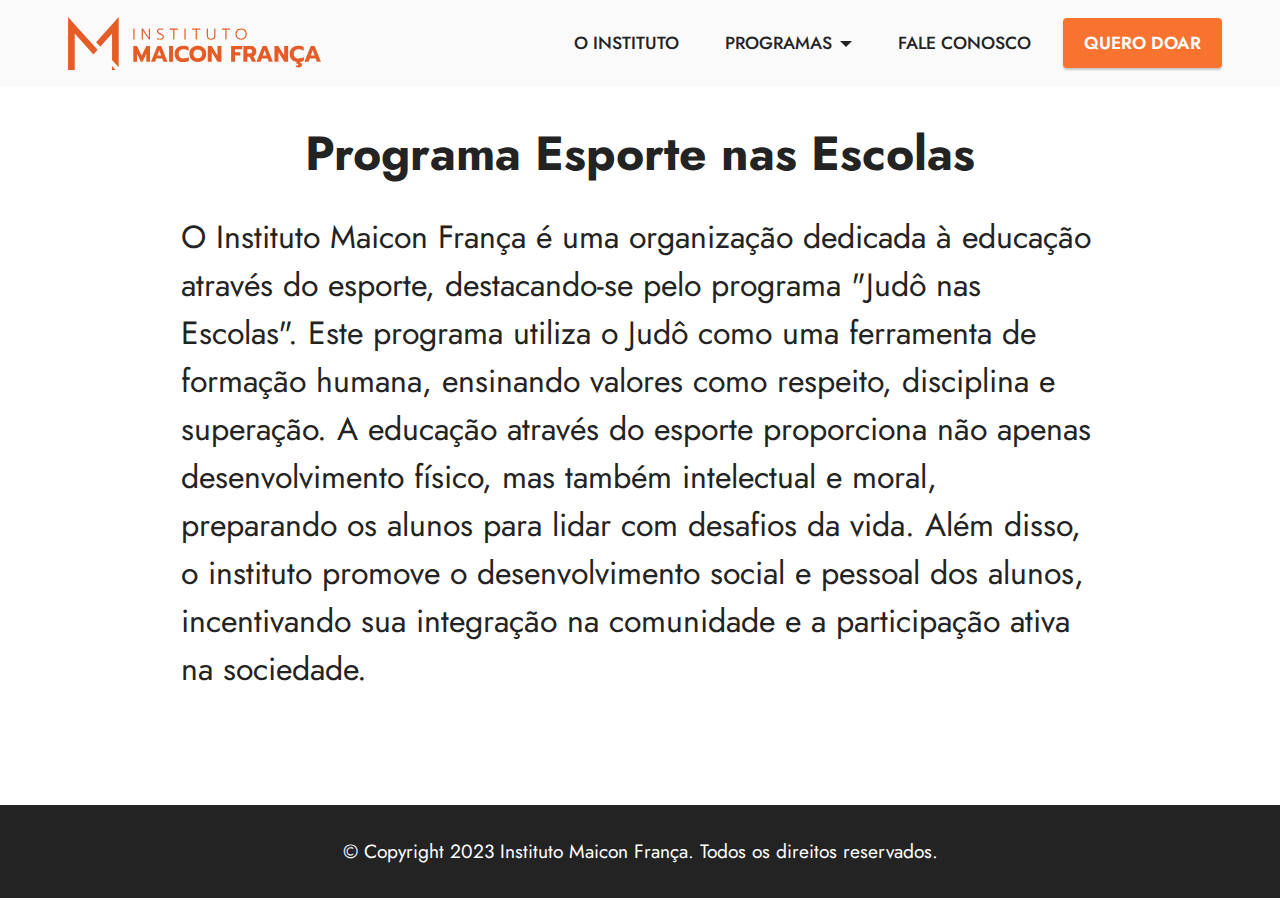
==== commit d1f27fef: "Update page1.html" ====
--- a/page1.html
+++ b/page1.html
@@ -92,8 +92,8 @@
             </div>
         </div>
     </div>
-</section><section class="display-7" style="padding: 0;align-items: center;justify-content: center;flex-wrap: wrap;    align-content: center;display: flex;position: relative;height: 4rem;"><a href="https://mobiri.se/2564690" style="flex: 1 1;height: 4rem;position: absolute;width: 100%;z-index: 1;"><img alt="" style="height: 4rem;" src="[data-uri]"></a><p style="margin: 0;text-align: center;" class="display-7">&#8204;</p><a style="z-index:1" href="https://mobirise.com/builder/ai-website-builder.html">AI Website Maker</a></section><script src="assets/bootstrap/js/bootstrap.bundle.min.js"></script>  <script src="assets/smoothscroll/smooth-scroll.js"></script>  <script src="assets/ytplayer/index.js"></script>  <script src="assets/dropdown/js/navbar-dropdown.js"></script>  <script src="assets/theme/js/script.js"></script>  
+</section><script src="assets/bootstrap/js/bootstrap.bundle.min.js"></script>  <script src="assets/smoothscroll/smooth-scroll.js"></script>  <script src="assets/ytplayer/index.js"></script>  <script src="assets/dropdown/js/navbar-dropdown.js"></script>  <script src="assets/theme/js/script.js"></script>  
   
   
 </body>
-</html>+</html>
